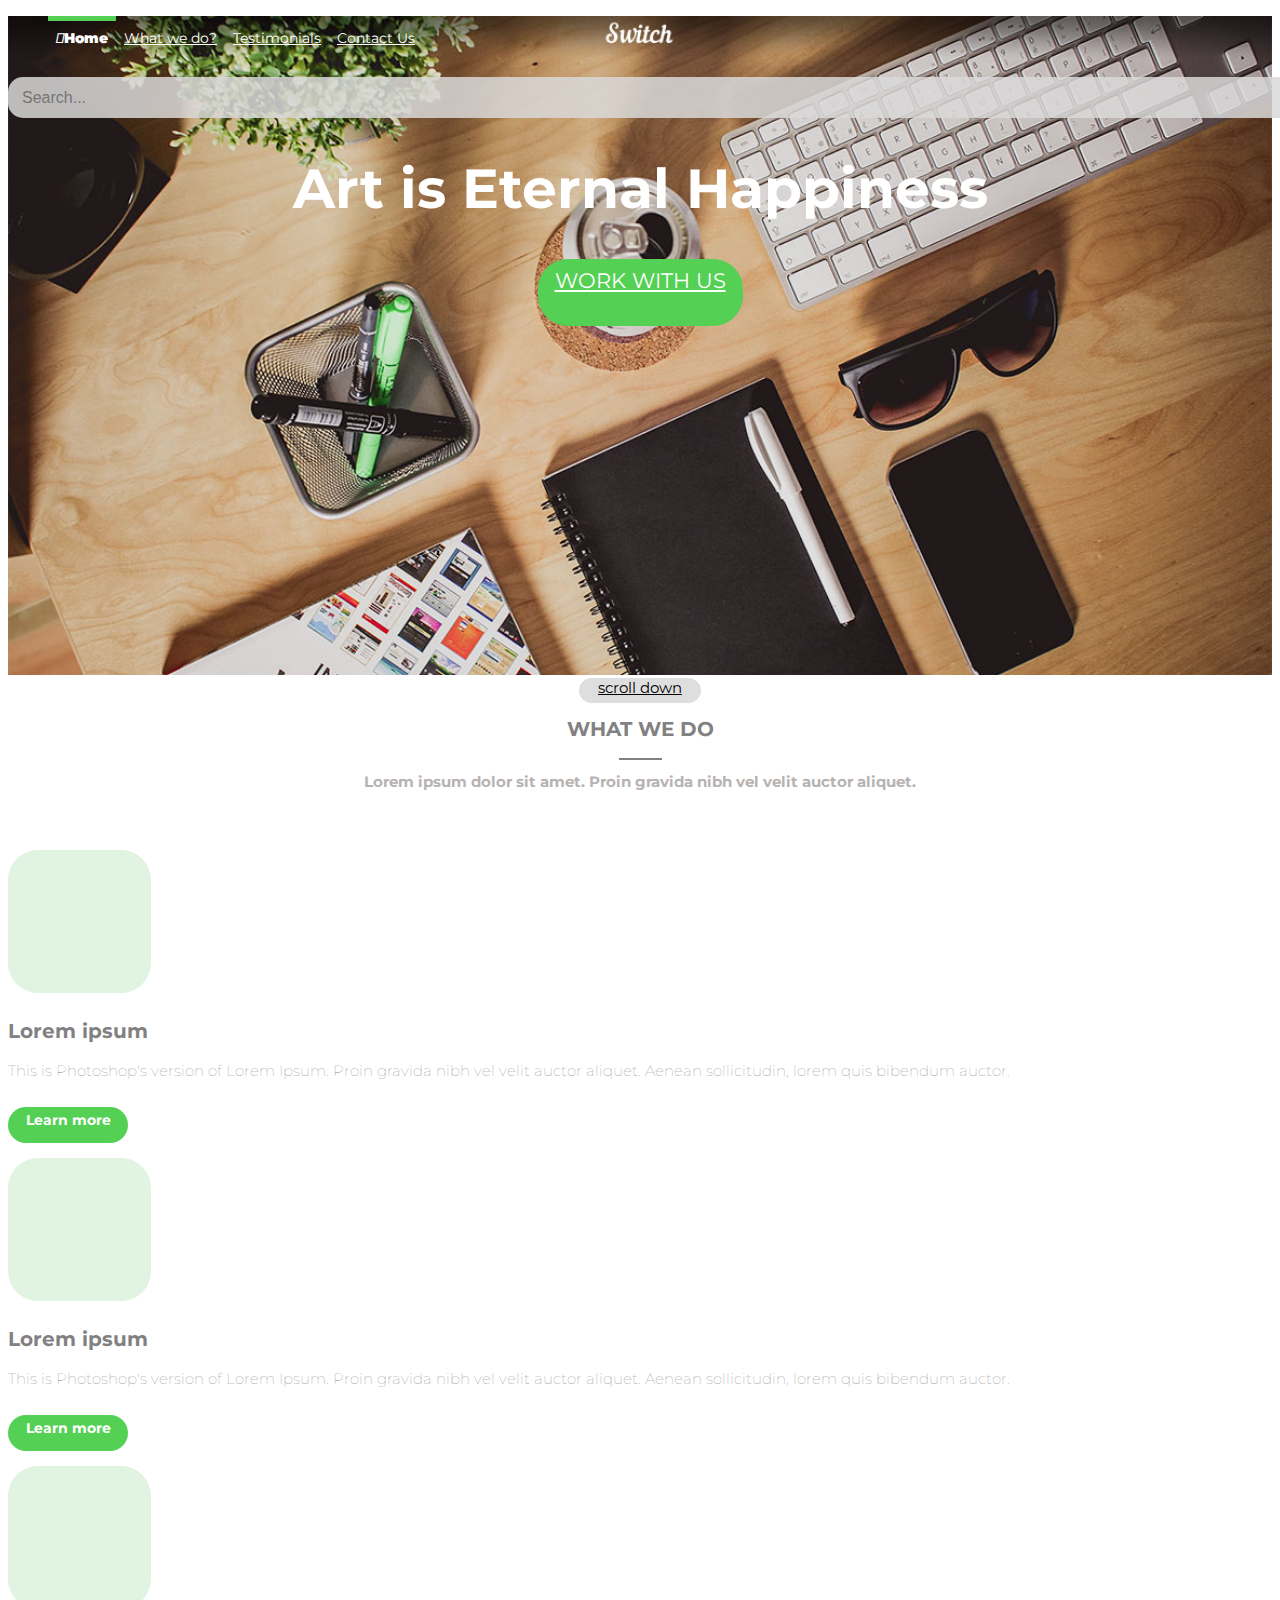
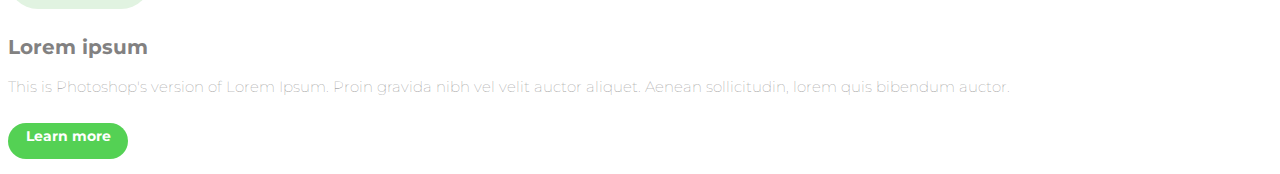
==== ResposiveDesign/index.html @ e748cb1c "Agregue los contenedores grises, con la informacion y los botones de search more" ====
<!doctype html>
<html lang="en">
<head>
  <style>
@import url('https://fonts.googleapis.com/css?family=Bai+Jamjuree|Charmonman');
</style>
  <meta charset="utf-8"> <!--Seleccionar el Set de Caracteres-->
  <meta name="viewport" content="width=device-width, initial-scale=1, shrink-to-fit=no"> <!--Sirve para seleccionar el viewport de la pantalla, es decir, a que escala estará definido -->
  <link rel="stylesheet" href="https://stackpath.bootstrapcdn.com/bootstrap/4.1.3/css/bootstrap.min.css" integrity="sha384-MCw98/SFnGE8fJT3GXwEOngsV7Zt27NXFoaoApmYm81iuXoPkFOJwJ8ERdknLPMO" crossorigin="anonymous"> <!--Sirve para cargar el CDN de la hoja de estilos de Bootstrap-->
  <link href="https://fonts.googleapis.com/css?family=Montserrat:400,700" rel="stylesheet"><!--font-->
  <link rel="stylesheet" href="https://use.fontawesome.com/releases/v5.4.1/css/all.css" integrity="sha384-5sAR7xN1Nv6T6+dT2mhtzEpVJvfS3NScPQTrOxhwjIuvcA67KV2R5Jz6kr4abQsz" crossorigin="anonymous"><!--Estilos de iconos awesome-->
  <link rel="stylesheet" href="estilo.css">
  <title>Hello, world!</title> <!--Definir título en la barra de título-->
</head>
<body>
  <header class="container-fluid">
    <div class="row">
    <nav >
      <ul id="nav_header" >
        <li><a href="#" class="activo"><i class="fa fa-home" ></i><b>Home</b></a></li>
        <li><a href="#">What we do?</a></li>
        <li><a href="#">Testimonials</a></li>
        <li><a href="#">Contact Us</a></li>
      </ul>
    </nav>
    <div class="col-md-2 offset-md-6"><!-- offset-md-6 es para avisar que tiene una distancia de 6 columnas, funcion de bootstrap version 3. class="col-md-4"-->
      <form action="#">
        <input type="text" placeholder="Search..." class="buscador">
      </form>
      </div>
    </div>
    
    <div class="row" id="center-header">
      <div class="col-md-12" id="centradito">
          <h1 class="text-center">Art is Eternal Happiness</h1>
          <a href="#" class="d-block text-center">WORK WITH US</a>
      </div>
    </div>
    <div id="scrollcentradito">
      <a href="#">scroll down <i class="fa fa-arrow-down fa-xs" aria-hidden="true"></i></a>
    </div>
  </header>
  <!-- <a href="#" class="btn btn-danger">Ir a google.com</a> -->
  <div class="container">
    <div class="row">
      <div class="col"></div>
      <div id="center-section">
        <h2 class="font-section">WHAT   WE   DO</h2>
      </div>
    </div>
     <div class="row">
      <div class="col"></div>
      <div id="center-section">
        <div class="line"></div>
      </div>
    </div>
    <div class="row">
      <div id="center-section">
        <h2 class="font-section2">Lorem ipsum dolor sit amet. Proin gravida nibh vel velit auctor aliquet.</h2>
      </div>
    </div>
    <div class="height"></div>
    <!--Fila donde estan los recuadros grisescon el texto y los botones verdes Learnmore-->
    <div class="row col-md-12">
      <div class="col-md-4">
        <div class="picture"><i class="fa fa-camera-retro fa-5x color" aria-hidden="true"></i></div>
        <h2 class="fontlorem1">Lorem ipsum</h2>
        <p class="fontlorem2">This is Photoshop's version  of Lorem Ipsum. Proin gravida nibh vel velit auctor aliquet. Aenean sollicitudin, lorem quis bibendum auctor.</br>
        <a href="#" id="learnmore">Learn more</a>
      </div>

      <div class="col-md-4">
        <div class="picture"><i class="fa fa-tachometer fa-5x color" aria-hidden="true"></i></div>  
        <h2 class="fontlorem1">Lorem ipsum</h2>
        <p class="fontlorem2">This is Photoshop's version  of Lorem Ipsum. Proin gravida nibh vel velit auctor aliquet. Aenean sollicitudin, lorem quis bibendum auctor.</br>
        <a href="#" id="learnmore">Learn more</a>
      </div>

      <div class="col-md-4">
        <div class="picture"><i class="fa fa-briefcase fa-5x color" aria-hidden="true"></i></div>
        <h2 class="fontlorem1">Lorem ipsum</h2>
        <p class="fontlorem2">This is Photoshop's version  of Lorem Ipsum. Proin gravida nibh vel velit auctor aliquet. Aenean sollicitudin, lorem quis bibendum auctor.</br>
        <a href="#" id="learnmore">Learn more</a>
      </div>
    </div>

  </div>
</body>
</html>
---- ResposiveDesign/estilo.css ----
header{
	background:url("img/bgheader.jpg") ;
	height: 659px;
	background-repeat: no-repeat;
	background-size: cover;
}
body{
	font-family: 'Montserrat', sans-serif;
}
ul{
	width: 100%;
	height: 40px;
	display: block;
}
.fa-home:before {
    content: "\f015"
}
.boton{
	display: inline-block;
	text-align:left;
	float: left;
	margin-right: 26px;
}
.boton a{
	padding: 10px 0;
	display: block;
	width: 100%;
	height: 100%;
	text-decoration: none;
	color: #fff;
}
ul li{
	display: inline-block;
	float: left; 
}
li a{
	color: white;
	font-size: 14px;
	padding: 8px;
	display: block;
	border-top: 5px solid transparent;
}
.activo, li a:hover{/*hover efecto puntero*/
	font-weight: bold;
	border-top: 5px solid #54d154;
	color: #fff;
	text-decoration: none;
}
.buscador{
	background: rgba(217,216,216, 0.85);/*rgba es para transparencia*/
	border: none;/*quitar el border*/
	border-radius: 15px; /* para hacerlo mas circular en las puntas*/
	height: 27px;
	padding: 7px 14px;/* 7px es e;l top y el 14 es derecha izq*/
	font-size: 16px;
	color: #111111;/*color dentro del buscador*/
    width: 100%;
    margin-top: 5px;
}
#center-header{
	height: 560px; /* si tiene un border tengo que respetarle el tamño y restarle el tamaño del padding al; header*/
}
#centradito{
	display: flex;
	justify-content: center;
	align-items: center;
	flex-direction: column;
}
#centradito h1{
	color: #fff;
	font-weight: bold;
	font-size: 55px;
}
#centradito a{
	background: #54d154;
	color: #fff;
	text-align: center;
	display: block;
	width: 205px;
	height: 49px;
	border-radius: 30px;
	padding: 9px 0;
	font-weight: normal;
	font-size: 21px;
	transition: 0.5s ease all;
}
#centradito a:hover{
	text-decoration: none;
	background: #f34d04;
	transform: scale(1.05);
}
#scrollcentradito{
	display: flex;
	justify-content: center;		
}
#scrollcentradito a{
	background: rgba(217,216,216, 0.85);/*rgba es para transparencia*/
	border: none;/*quitar el border*/
	color: #000;
	height: 25px;
	width: 122px;
	text-align: center;
	border-radius: 20px;
	font-size: 15px;

}
#scrollcentradito a:hover{
	text-decoration: none;
	color: #fff;
}
#center-section{
	display: flex;
	justify-content: center;
	width: 100%;
}
.font-section{
	font-size: 20px;
	color: #828181;
	margin-top: 42px;
}

.line{
	justify-content: center;
	width: 43px;
	border-bottom:  2px  solid #828181;
	float: center;
}
.font-section2{
	font-size: 15px;
	color: #b7b3b3;
	margin-top: 1%;
	align-items: center;
}
.height{
	height: 46px;
}
.picture{
	background: #e1f3e1;
	width: 143px;
	height: 143px;
	border-radius: 30px;
	justify-content: center;
	display: flex;
}
.color{
	color: #54d154;
	justify-content: center;
	display: flex;
	float: center;
}
.fontlorem1{
	font-size: 20px;
	font-weight: bold;
	margin-top: 26px;
	color: #828181;
	text-align: left;
}
.fontlorem2{
	font-size: 15px;
	font-weight: lighter;
	margin-top: 18px;
	color: #828181;
	text-align: left;
	width: 80%;
	height: 40%;
}
#learnmore{
	justify-content: center;
	display: flex;
	background: #54d154;
	width: 120px;
	height: 28px;
	border-radius: 20px;
	margin-top: 27px;
	color: #fff;
	font-size: 14px;
	font-weight: bold;
	padding:4px 0px;
	text-decoration: none;
}
#learnmore:hover{
	color: #828181;
}

/* Investigar como añadir fuentes con google fonts
en el head agrego: 
<style>
@import url('https://fonts.googleapis.com/css?family=Bai+Jamjuree|Charmonman');
</style>
y en mi pagina de estilo :
font-family: 'Charmonman', cursive;
*/

/* Añadir iconos con font awesome*/
/*hacer el scrolldown-encabezado de la otra clase*/
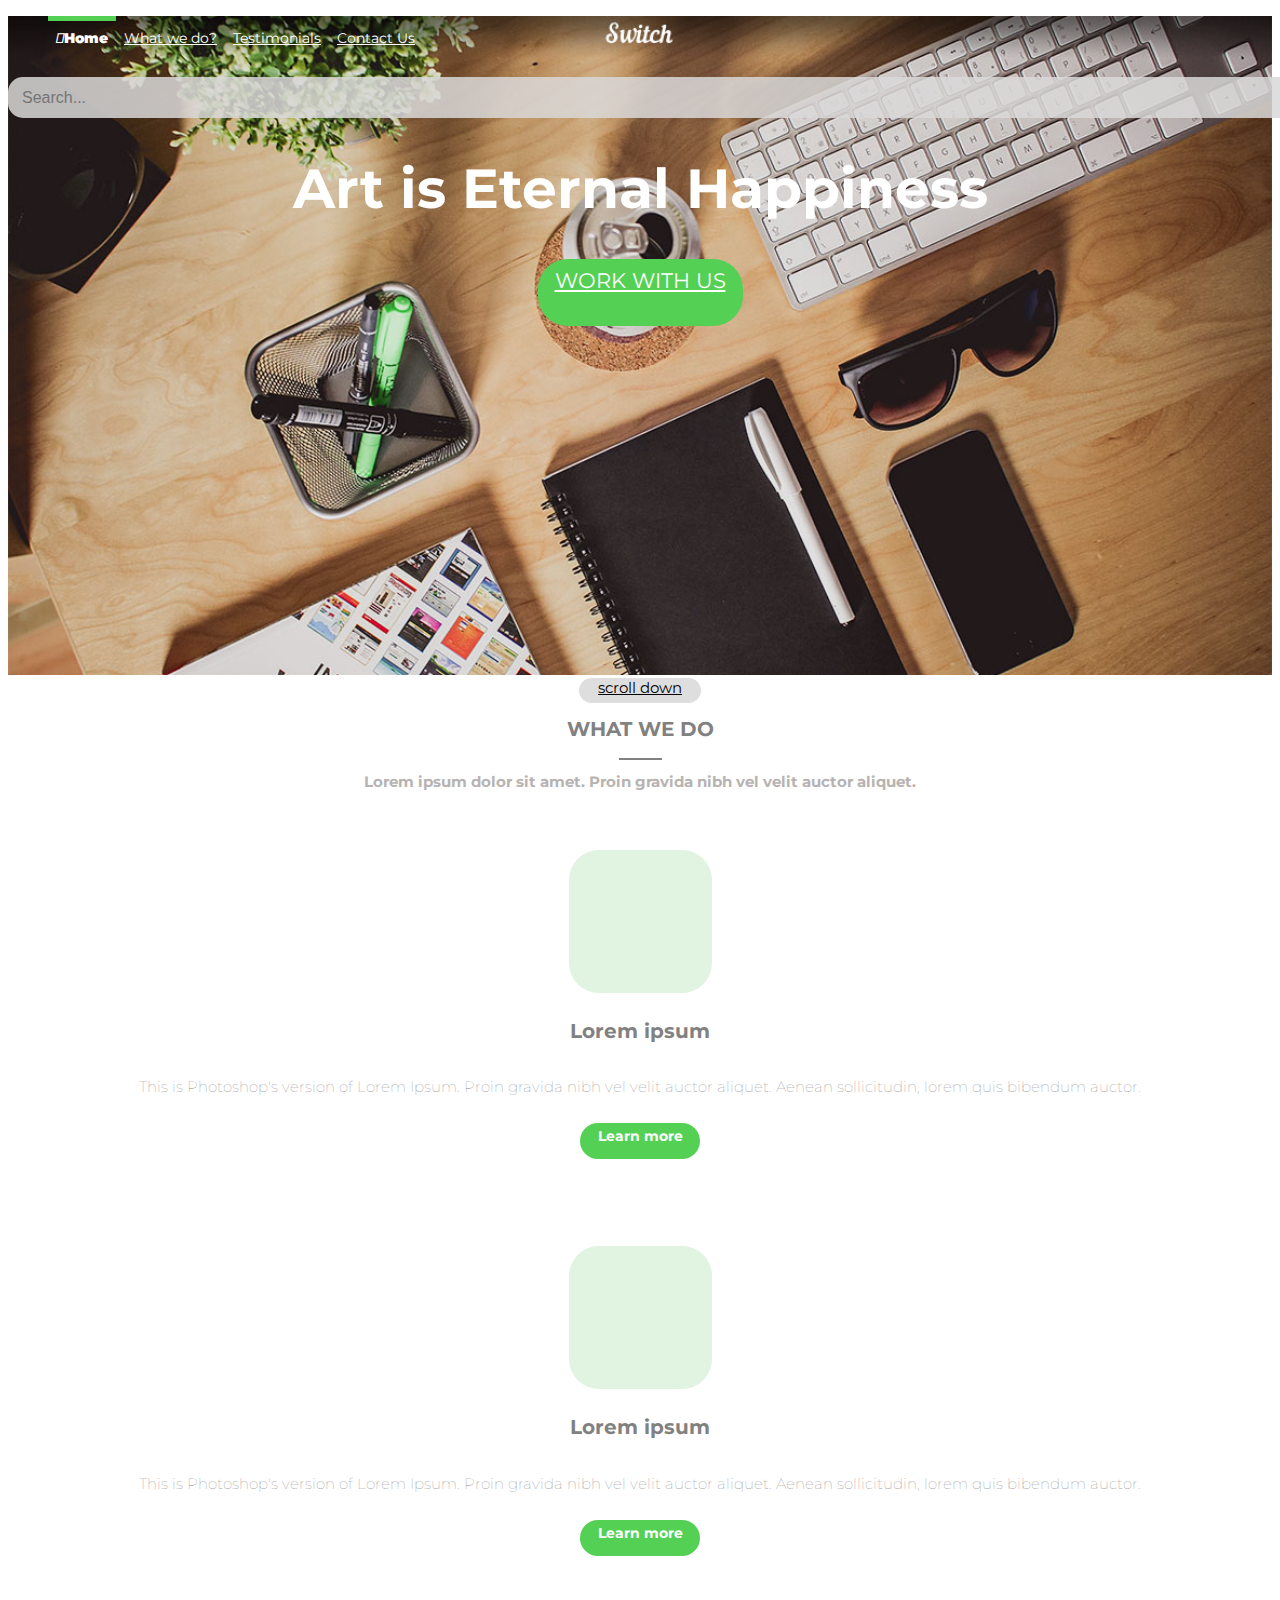
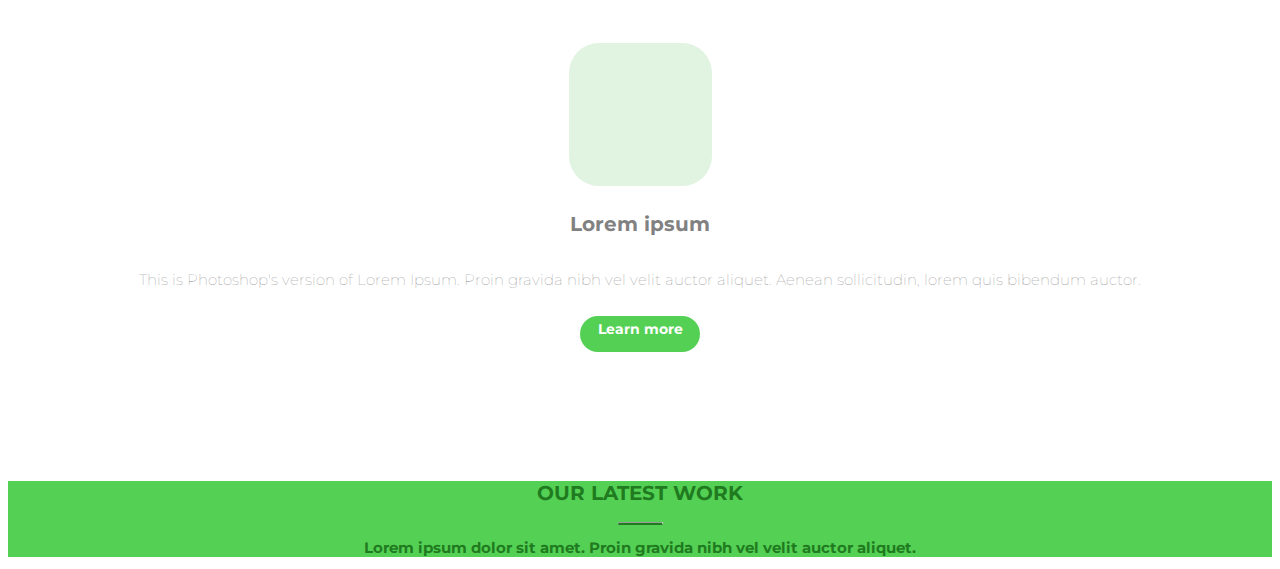
==== commit 5e6d452b: "Agregue el otro contenedor verde del section" ====
--- a/ResposiveDesign/index.html
+++ b/ResposiveDesign/index.html
@@ -60,30 +60,37 @@
       </div>
     </div>
     <div class="height"></div>
-    <!--Fila donde estan los recuadros grisescon el texto y los botones verdes Learnmore-->
+    <!--Fila donde estan los recuadros grises con el texto y los botones verdes Learnmore-->
     <div class="row col-md-12">
-      <div class="col-md-4">
+      <div class="col-md-4" id="center">
         <div class="picture"><i class="fa fa-camera-retro fa-5x color" aria-hidden="true"></i></div>
         <h2 class="fontlorem1">Lorem ipsum</h2>
         <p class="fontlorem2">This is Photoshop's version  of Lorem Ipsum. Proin gravida nibh vel velit auctor aliquet. Aenean sollicitudin, lorem quis bibendum auctor.</br>
         <a href="#" id="learnmore">Learn more</a>
       </div>
 
-      <div class="col-md-4">
-        <div class="picture"><i class="fa fa-tachometer fa-5x color" aria-hidden="true"></i></div>  
+      <div class="col-md-4" id="center">
+        <div class="picture"><i class="fas fa-tachometer-alt fa-5x color" aria-hidden="true"></i></div>  
         <h2 class="fontlorem1">Lorem ipsum</h2>
         <p class="fontlorem2">This is Photoshop's version  of Lorem Ipsum. Proin gravida nibh vel velit auctor aliquet. Aenean sollicitudin, lorem quis bibendum auctor.</br>
         <a href="#" id="learnmore">Learn more</a>
       </div>
 
-      <div class="col-md-4">
+      <div class="col-md-4" id="center">
         <div class="picture"><i class="fa fa-briefcase fa-5x color" aria-hidden="true"></i></div>
         <h2 class="fontlorem1">Lorem ipsum</h2>
         <p class="fontlorem2">This is Photoshop's version  of Lorem Ipsum. Proin gravida nibh vel velit auctor aliquet. Aenean sollicitudin, lorem quis bibendum auctor.</br>
         <a href="#" id="learnmore">Learn more</a>
       </div>
     </div>
-
   </div>
+    <!--Parte 2 Section-->
+    <div  id="color_section" class="row">
+      <div class="col-md-12">
+        <h2 class="font-section-2" id="center">OUR LATEST WORK</h2>
+        <hr class="line2">
+        <h2 class="font-section3" id="center">Lorem ipsum dolor sit amet. Proin gravida nibh vel velit auctor aliquet.</h2>
+      </div>
+    </div>
 </body>
 </html>--- a/ResposiveDesign/estilo.css
+++ b/ResposiveDesign/estilo.css
@@ -141,13 +141,14 @@
 	height: 143px;
 	border-radius: 30px;
 	justify-content: center;
-	display: flex;
+	display: flex; 
 }
 .color{
 	color: #54d154;
 	justify-content: center;
 	display: flex;
 	float: center;
+	margin-top: 28px;
 }
 .fontlorem1{
 	font-size: 20px;
@@ -157,17 +158,18 @@
 	text-align: left;
 }
 .fontlorem2{
+	display: flex;
+    flex-direction: column;
+    align-items: center;
 	font-size: 15px;
 	font-weight: lighter;
 	margin-top: 18px;
 	color: #828181;
-	text-align: left;
+	text-align: center;
 	width: 80%;
 	height: 40%;
 }
 #learnmore{
-	justify-content: center;
-	display: flex;
 	background: #54d154;
 	width: 120px;
 	height: 28px;
@@ -178,11 +180,40 @@
 	font-weight: bold;
 	padding:4px 0px;
 	text-decoration: none;
+	text-align: center;
+	margin-bottom: 72px;
 }
 #learnmore:hover{
 	color: #828181;
 }
-
+#center{
+	display: flex;
+	justify-content: center;
+	align-items: center;
+	flex-direction: column;
+}
+#color_section{
+	background: #54d154; 
+}
+.font-section-2{
+	text-align: center;
+	font-size: 20px;
+	color: #207b20;
+	margin-top: 42px;
+}
+.line2{
+	justify-content: center;
+	width: 43px;
+	border-bottom:  2px  solid #207b20;
+	float: center;
+	margin-top: 12px;
+}
+.font-section3{
+	font-size: 15px;
+	color: #207b20;
+	margin-top: 1%;
+	align-items: center;
+}
 /* Investigar como añadir fuentes con google fonts
 en el head agrego: 
 <style>
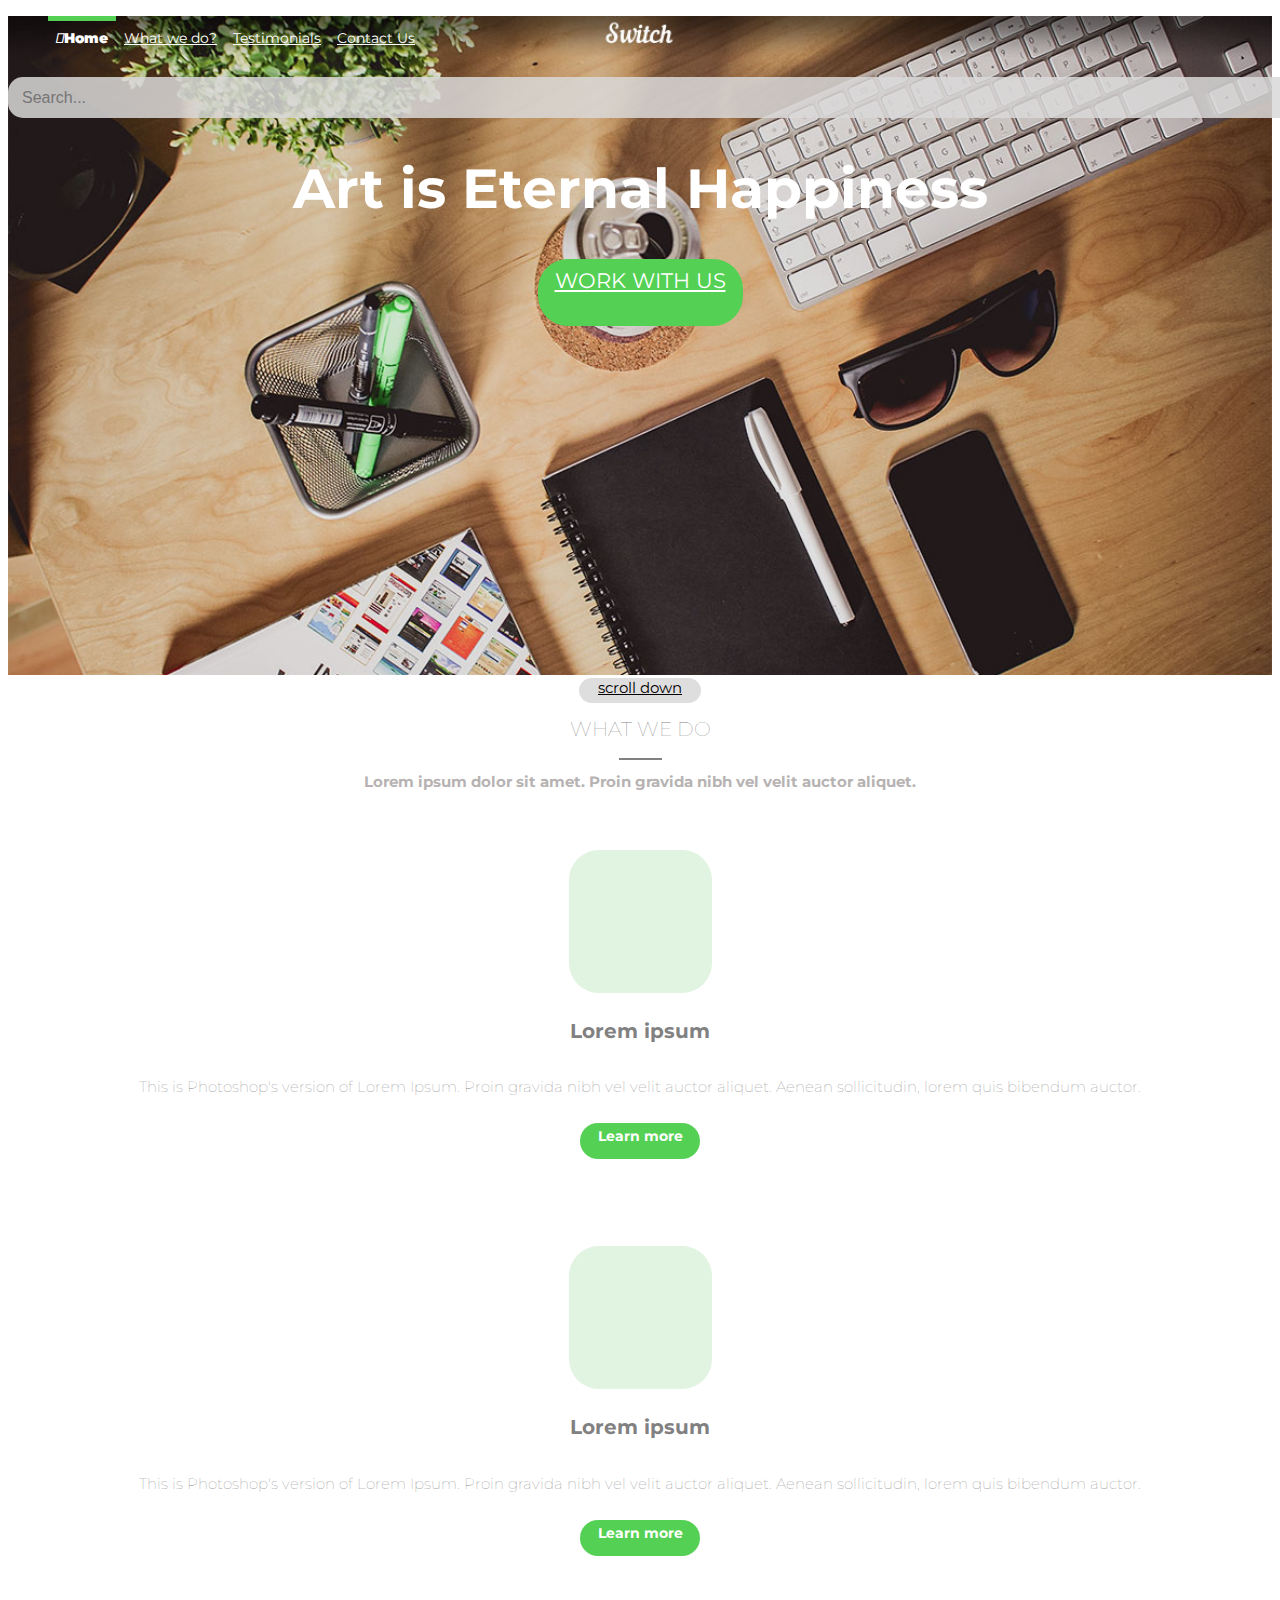
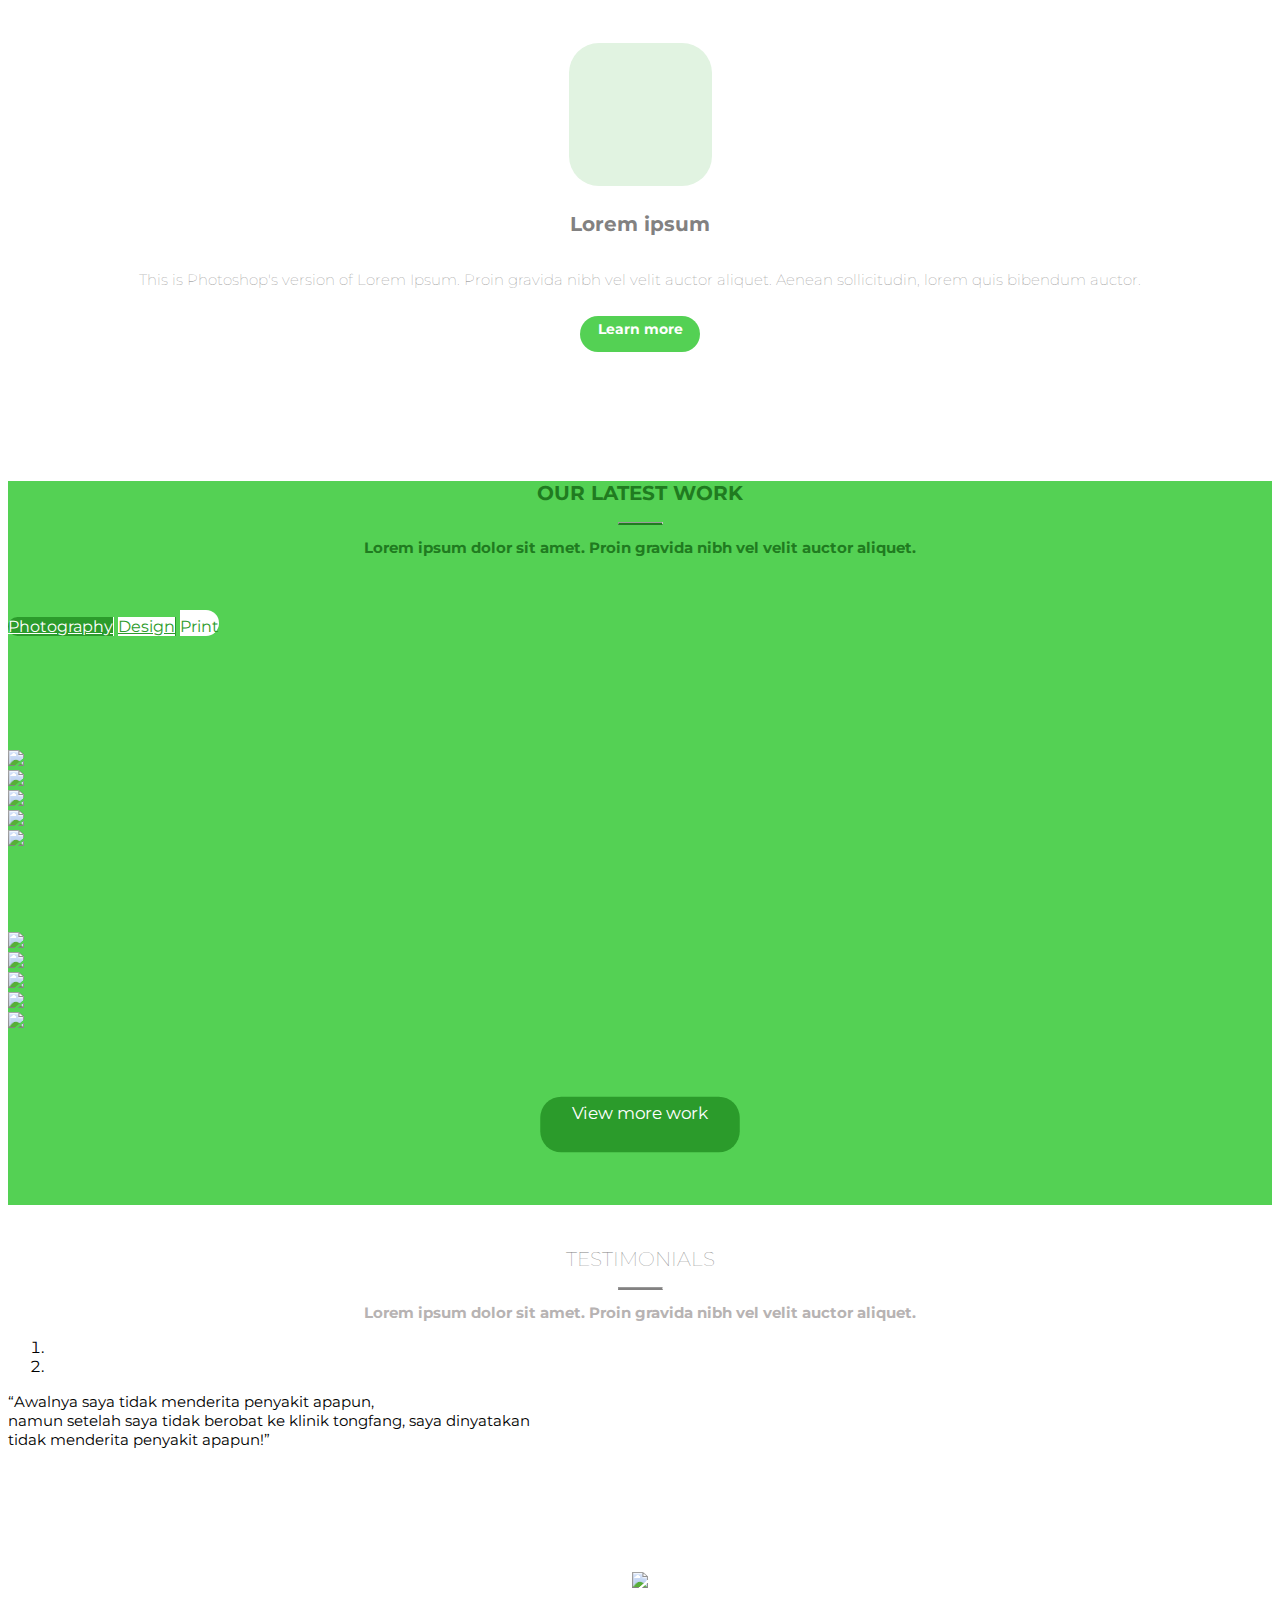
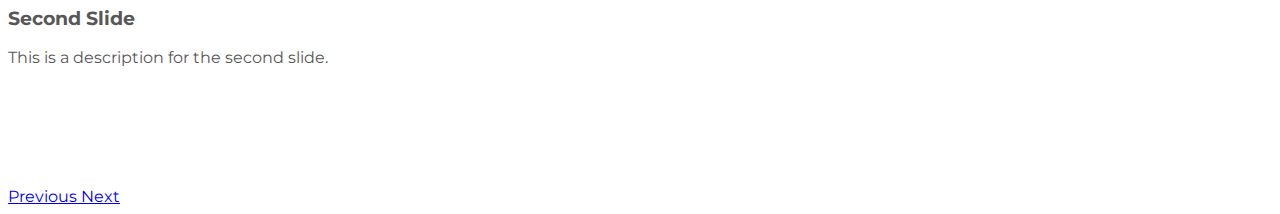
==== commit f0540ee5: "Se agrego el slider" ====
--- a/ResposiveDesign/index.html
+++ b/ResposiveDesign/index.html
@@ -85,12 +85,81 @@
     </div>
   </div>
     <!--Parte 2 Section-->
-    <div  id="color_section" class="row">
-      <div class="col-md-12">
-        <h2 class="font-section-2" id="center">OUR LATEST WORK</h2>
-        <hr class="line2">
-        <h2 class="font-section3" id="center">Lorem ipsum dolor sit amet. Proin gravida nibh vel velit auctor aliquet.</h2>
+      <div class="container-fluid" id="color_section">
+        <div class="row">
+          <div class="col-md-8 offset-md-2">
+           <h2 class="font-section-2" id="center">OUR LATEST WORK</h2>
+           <hr class="line2">
+           <h2 class="font-section3" id="center">Lorem ipsum dolor sit amet. Proin gravida nibh vel velit auctor aliquet.</h2>
+          </div>
+        </div>
+          <div class="row padding">
+            <div class="col-md-4 offset-md-4">
+              <nav class="nav nav-pills flex-column flex-sm-row">
+                <a class="flex-sm-fill text-sm-center nav-link active" href="#">Photography</a>
+                <a class="flex-sm-fill text-sm-center nav-link" href="#">Design</a>
+                <a class="flex-sm-fill text-sm-center nav-link1" href="#">Print</a>
+              </nav>
+            </div>
+          </div>
+          <!--Imágenes-->
+          <div class="row col-md-12 padding">
+              <article class="col-md-2 offset-md-1"><img src="img/8.jpg"></article>
+              <article class="col-md-2"><img src="img/7.jpg"></article>
+              <article class="col-md-2"><img src="img/9.jpg"></article>
+              <article class="col-md-2"><img src="img/10.jpg"></article>
+              <article class="col-md-2"><img src="img/1.jpg"></article>
+          </div>
+          <div class="row col-md-12 padding1">
+              <article class="col-md-2 offset-md-1 center-section"><img src="img/2.jpg"></article>
+              <article class="col-md-2"><img src="img/3.jpg"></article>
+              <article class="col-md-2"><img src="img/4.jpg"></article>
+              <article class="col-md-2"><img src="img/5.jpg"></article>
+              <article class="col-md-2"><img src="img/6.jpg"></article>
+          </div>
+          <!--Boton View more work-->
+          <div id="center" class="padding"><a href="#" class="d-block centradito2">View more work <i class="fa fa-arrow-right fa-xs" aria-hidden="true"></i></a></div> 
       </div>
-    </div>
+      <!--Parte 3 Section-->
+      <div class="container-fluid">
+          <!--Texto de inicio-->
+          <div class="row">
+            <div class="col-md-8 offset-md-2">
+              <h2 class="font-section" id="center">TESTIMONIALS</h2>
+              <hr class="line">
+              <h2 class="font-section2 " id="center">Lorem ipsum dolor sit amet. Proin gravida nibh vel velit auctor aliquet.</h2>
+            </div>
+          </div>
+          <!--Slider-->
+            <div id="carouselExampleIndicators" class="carousel slide" data-ride="carousel">
+              <ol class="carousel-indicators">
+                  <li data-target="#carouselExampleIndicators" data-slide-to="0" class="active"></li>
+                  <li data-target="#carouselExampleIndicators" data-slide-to="1"></li>
+              </ol>
+              <div class="carousel-inner" role="listbox">
+              <!-- Slide One - Set the background image for this slide in the line below -->
+                <div class="carousel-item active">
+                  <div class="carousel-caption d-none d-md-block">
+                    <span class="font-section4">“Awalnya saya tidak menderita penyakit apapun,</br>namun setelah saya tidak berobat ke klinik tongfang, saya dinyatakan </br>
+tidak menderita penyakit apapun!”</span>
+                  </div>
+                </div>
+                    <div id="center"><img class="carrusel" src="img/carrusel.jpg"></div>
+                <div class="carousel-item">
+                  <div class="carousel-caption d-none d-md-block">
+                    <h3>Second Slide</h3>
+                    <p>This is a description for the second slide.</p>
+                  </div>
+                </div>
+            </div>
+            <a class="carousel-control-prev" href="#carouselExampleIndicators" role="button" data-slide="prev">
+              <span class="carousel-control-prev-icon" aria-hidden="true"></span>
+              <span class="sr-only">Previous</span>
+            </a>
+            <a class="carousel-control-next" href="#carouselExampleIndicators" role="button" data-slide="next">
+              <span class="carousel-control-next-icon" aria-hidden="true"></span>
+              <span class="sr-only">Next</span>
+            </a>
+      </div>
 </body>
 </html>--- a/ResposiveDesign/estilo.css
+++ b/ResposiveDesign/estilo.css
@@ -61,7 +61,7 @@
 #center-header{
 	height: 560px; /* si tiene un border tengo que respetarle el tamño y restarle el tamaño del padding al; header*/
 }
-#centradito{
+.centradito2, #scrollcentradito, #centradito{
 	display: flex;
 	justify-content: center;
 	align-items: center;
@@ -85,15 +85,48 @@
 	font-size: 21px;
 	transition: 0.5s ease all;
 }
-#centradito a:hover{
+.centradito2, #centradito a:hover{
 	text-decoration: none;
 	background: #f34d04;
 	transform: scale(1.05);
 }
-#scrollcentradito{
+.centradito2{
+ 	background: #2b9b2b;
+	color: #fff;
+	text-align: center;
+	text-decoration: none;
+	display: block;
+	width: 190px;
+	height: 41px;
+	border-radius: 20px;
+	margin-top: 6px;
+	padding: 6px 0;
+	font-weight: normal;
+	font-size: 16px;
+	transition: 0.5s ease all;	
+ }
+#centradito1{
+	background: #2b9b2b;
+	color: #fff;
+	text-align: center;
+	display: block;
+	width: 205px;
+	height: 49px;
+	border-radius: 30px;
+	padding: 9px 0;
+	font-weight: normal;
+	font-size: 21px;
+	transition: 0.5s ease all;
+}
+#centradito1 a:hover{
+	text-decoration: none;
+	background: #f34d04;
+	transform: scale(1.05);
+}
+/*#scrollcentradito{
 	display: flex;
 	justify-content: center;		
-}
+}*/
 #scrollcentradito a{
 	background: rgba(217,216,216, 0.85);/*rgba es para transparencia*/
 	border: none;/*quitar el border*/
@@ -118,9 +151,10 @@
 	font-size: 20px;
 	color: #828181;
 	margin-top: 42px;
+	font-weight: lighter;
 }
 
-.line{
+.line2, .line{
 	justify-content: center;
 	width: 43px;
 	border-bottom:  2px  solid #828181;
@@ -202,16 +236,69 @@
 	margin-top: 42px;
 }
 .line2{
-	justify-content: center;
-	width: 43px;
 	border-bottom:  2px  solid #207b20;
-	float: center;
 	margin-top: 12px;
 }
-.font-section3{
+.font-section3, .font-section4{
 	font-size: 15px;
 	color: #207b20;
 	margin-top: 1%;
+	align-items: center;
+}
+.font-section4{
+	color: black;
+}
+.nav-pills .nav-link.active, .nav-pills .show>.nav-link {
+    color: #fff;
+    background-color: #2b9b2b;
+    width: 122px;
+    height: 33px;
+    border-top-left-radius: 20px;
+    border-bottom-left-radius: 20px;
+ }
+ .nav-pills .nav-link, .nav-pills .show>.nav-link {
+    color: #2b9b2b;
+    background-color: #fff;
+    width: 88px;
+    height: 33px;
+    border-radius: 0px;
+    border-right: 1px solid;
+ }
+ .nav-link1{
+ 	width: 68px;
+ 	color: #2b9b2b;
+ 	background-color: #fff;
+ 	text-decoration: none;
+ 	padding-top: 7px;
+ 	border-top-right-radius: 20px;
+    border-bottom-right-radius: 20px;
+}
+ .padding{
+ 	margin-top: 60px;
+ 	padding-bottom: 54px;
+ }
+ .padding1{
+ 	margin-top: 28px;
+ }
+.carousel-item {
+  height: 180px;
+  background: no-repeat center center scroll;
+}
+.carousel-item active{
+	height: 180px;
+	background: #e0dfdf;
+	margin-top: 0px;
+}
+.carousel-caption{
+	color: #575757;
+	margin-top: 0px;
+}
+.carousel-control-prev-icon, .carousel-control-next-icon{
+	background-color: #000; 
+}
+.carrusel{
+	display: flex;
+	justify-content: center;
 	align-items: center;
 }
 /* Investigar como añadir fuentes con google fonts
@@ -224,4 +311,6 @@
 */
 
 /* Añadir iconos con font awesome*/
-/*hacer el scrolldown-encabezado de la otra clase*/+/*hacer el scrolldown-encabezado de la otra clase*/
+/*line-height  multiplicar el font size por el valor, y crea el interlineado
+margin: auto ya se centra en el medio de la imagen*/
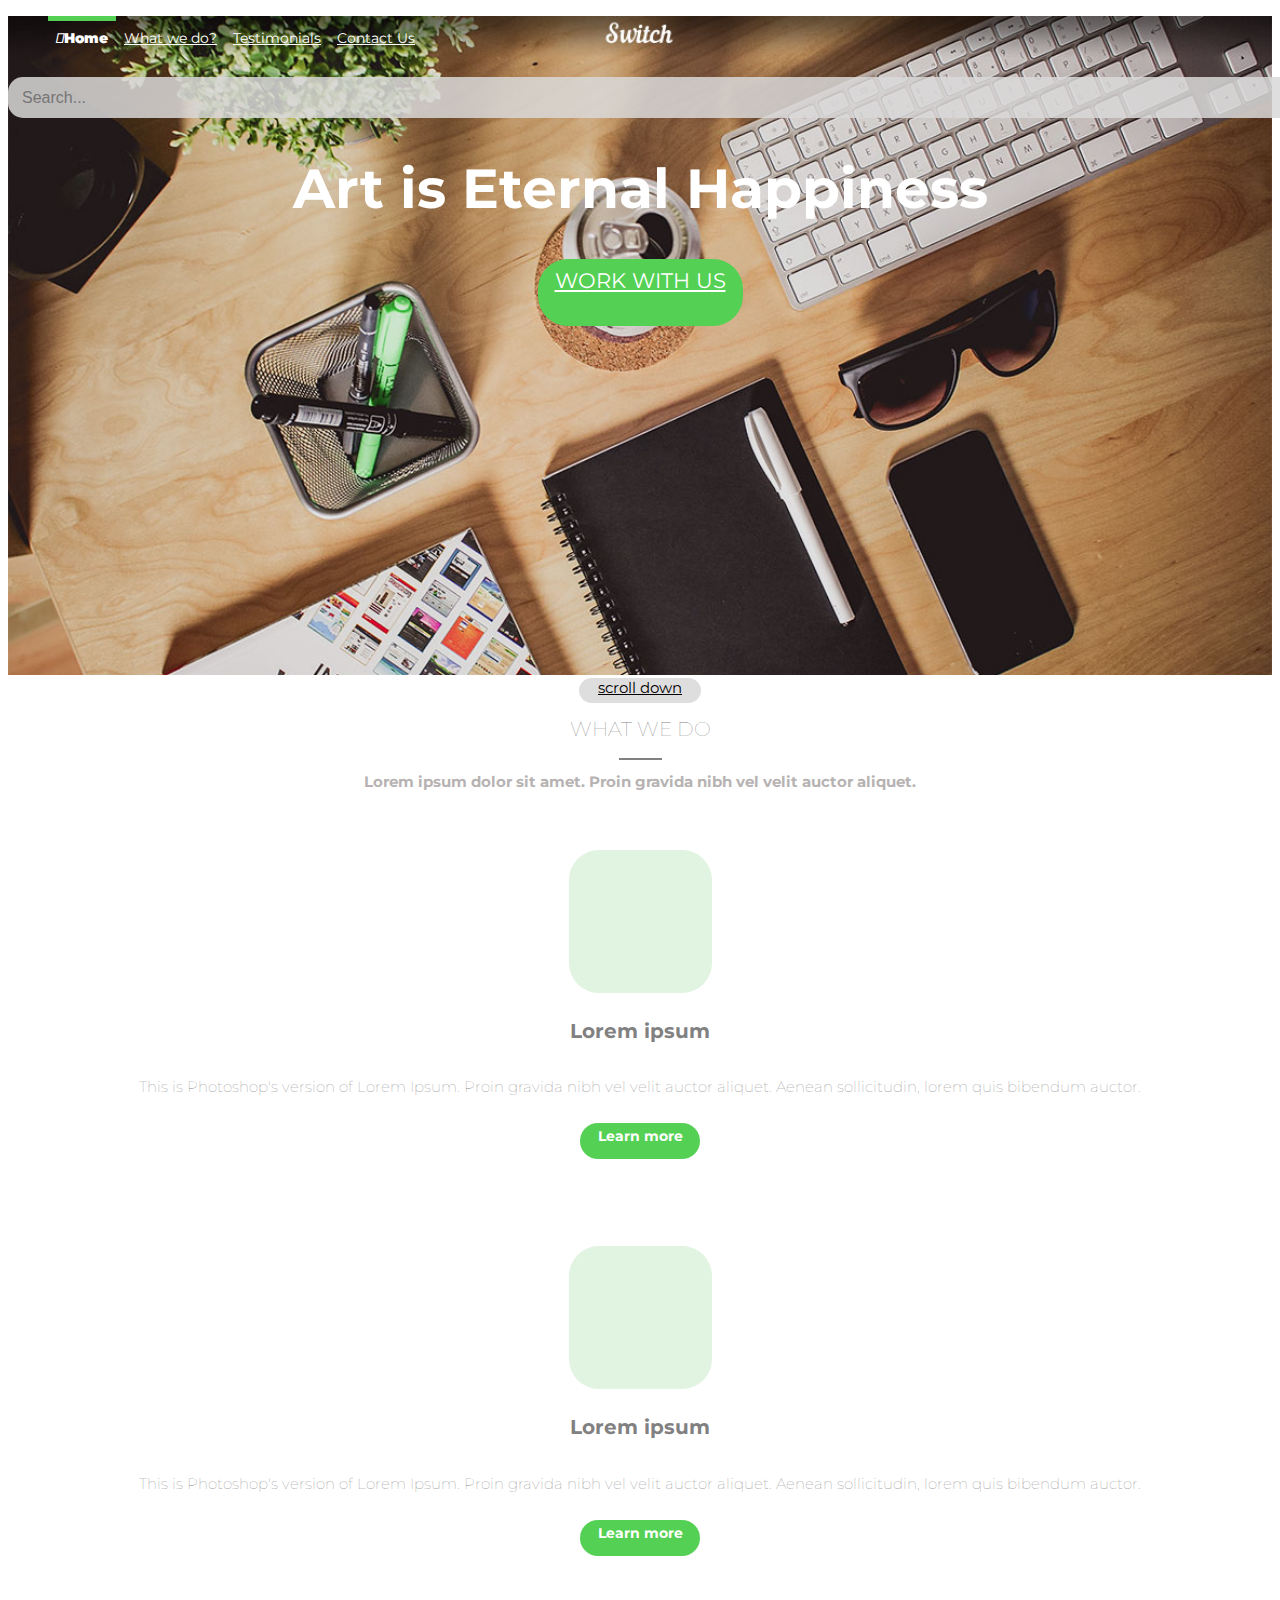
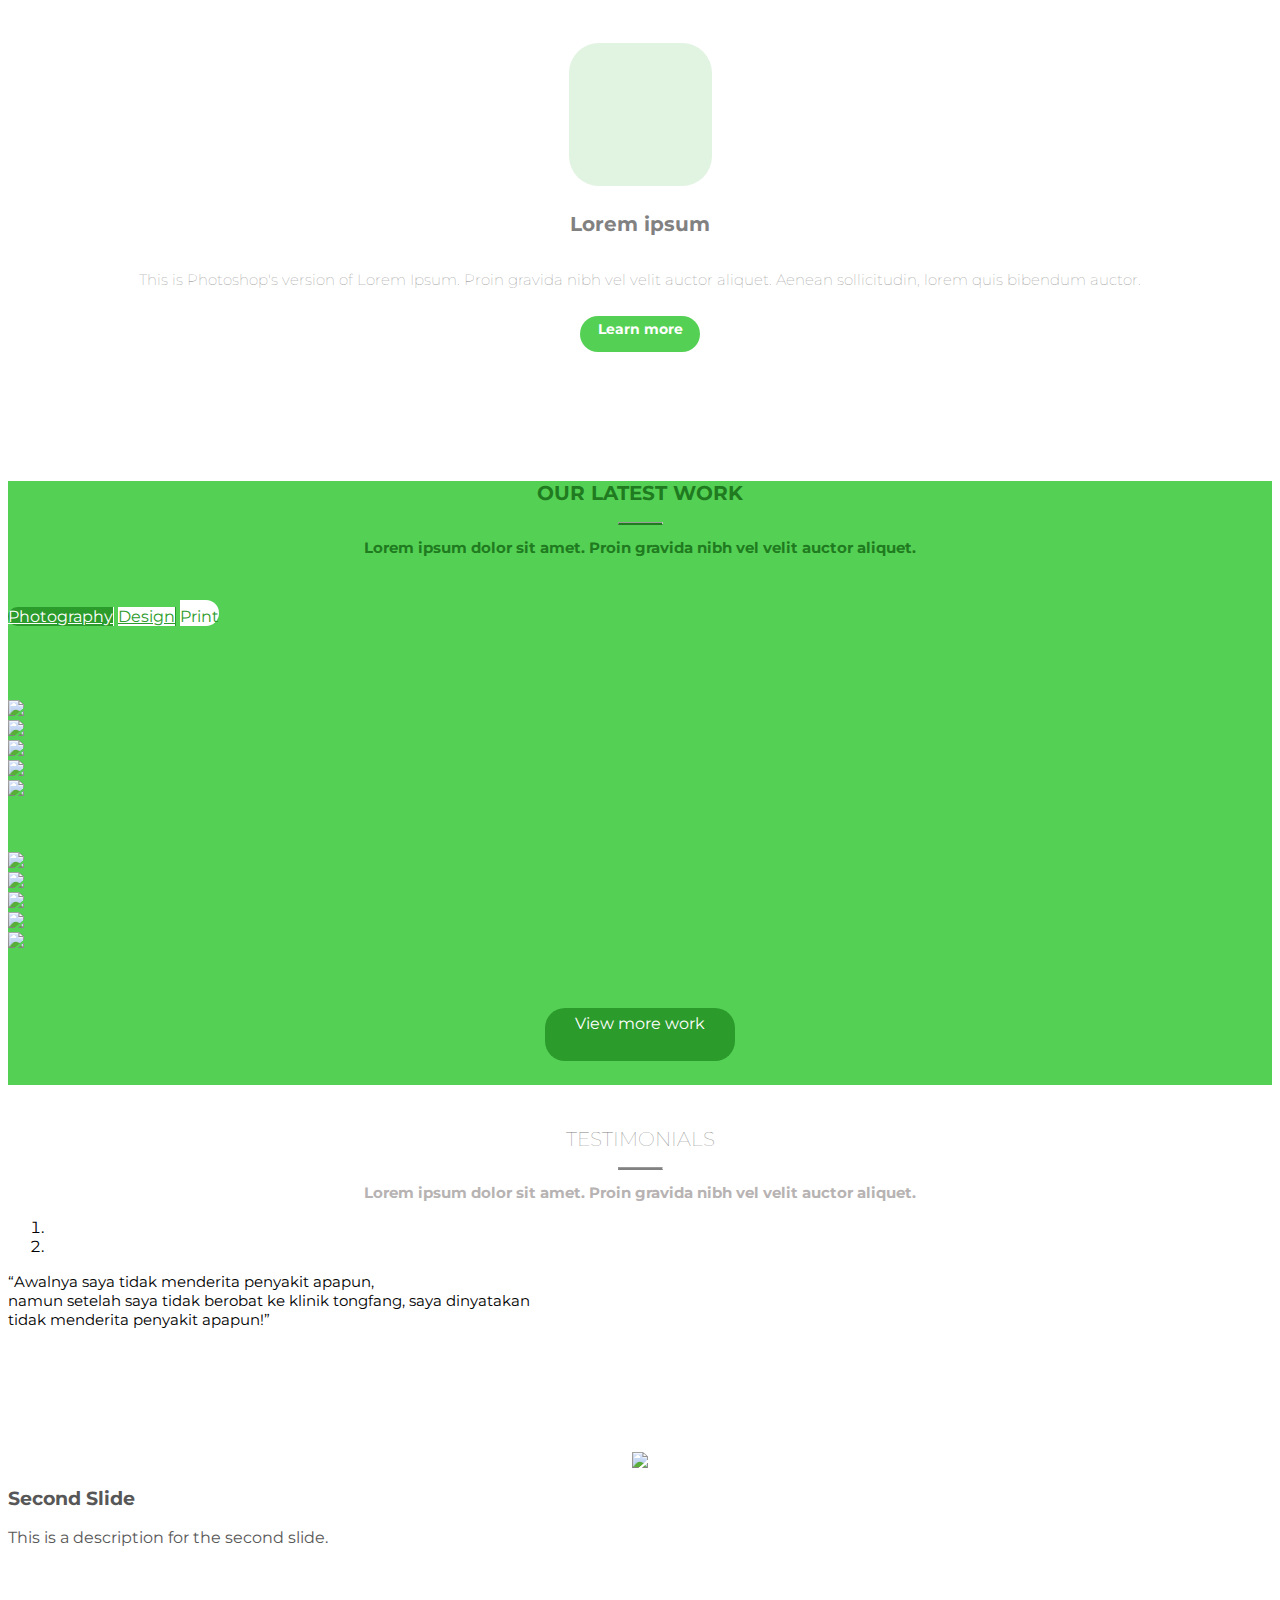
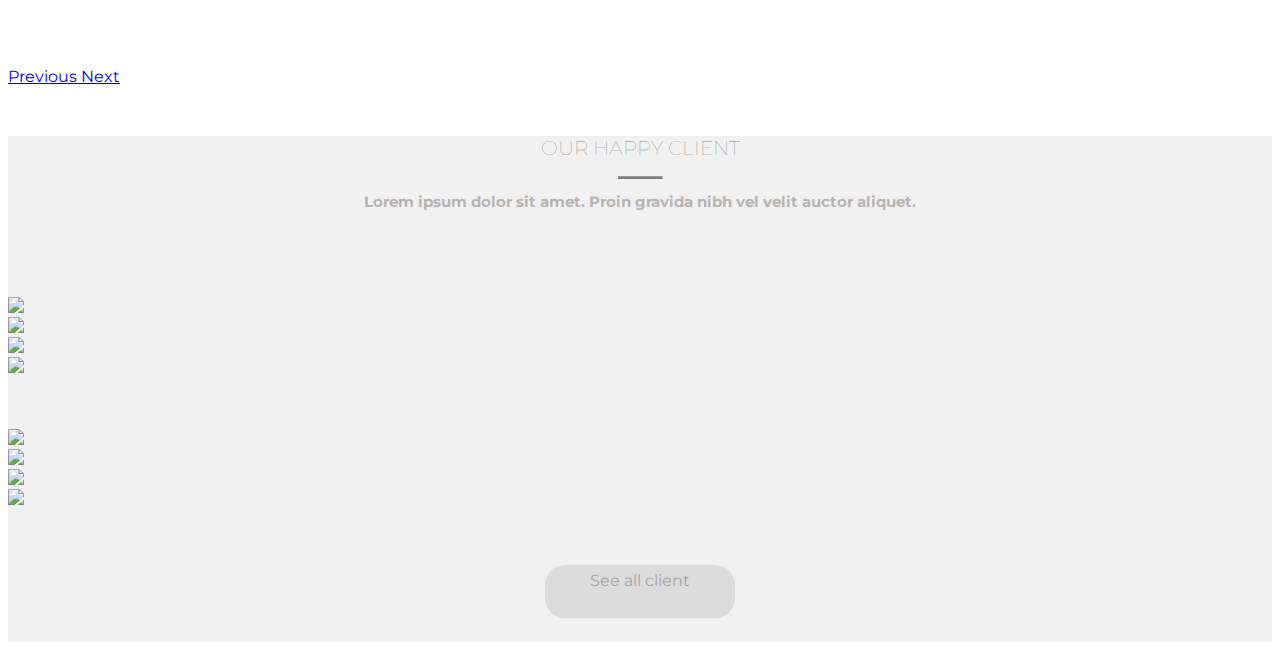
==== commit fc28b2e9: "Section 4" ====
--- a/ResposiveDesign/index.html
+++ b/ResposiveDesign/index.html
@@ -161,5 +161,31 @@
               <span class="sr-only">Next</span>
             </a>
       </div>
+        <!--Parte 4 Section-->
+      <div class="container-fluid" id="color_section4">
+          <!--Texto de inicio-->
+          <div class="row padding">
+            <div class="col-md-8 offset-md-2">
+              <h2 class="font-section" id="center">OUR HAPPY CLIENT</h2>
+              <hr class="line">
+              <h2 class="font-section2 " id="center">Lorem ipsum dolor sit amet. Proin gravida nibh vel velit auctor aliquet.</h2>
+            </div>
+          </div>
+          <!--Imágenes-->
+          <div class="row col-md-12 padding">
+              <article class="col-md-2 offset-md-2 logo"><img src="img/GOOGLE.jpg"></article>
+              <article class="col-md-2 logo"><img src="img/YAHOO.jpg"></article>
+              <article class="col-md-2 logo"><img src="img/MICROSOFT.jpg"></article>
+              <article class="col-md-2 logo"><img src="img/INTEL.jpg"></article>
+          </div>
+          <div class="row col-md-12 padding1">
+              <article class="col-md-2 offset-md-2 logo"><img src="img/QUALCOMM.jpg"></article>
+              <article class="col-md-2 logo"><img src="img/CISCO.jpg"></article>
+              <article class="col-md-2 logo"><img src="img/APPLE.jpg"></article>
+              <article class="col-md-2 logo"><img src="img/ASUS.jpg"></article>
+          </div>
+          <!--Boton See all client-->
+          <div id="center" class="padding"><a href="#" class="d-block centradito3">See all client  <i class="fa fa-arrow-right fa-xs" aria-hidden="true"></i></a></div>
+      </div>
 </body>
 </html>--- a/ResposiveDesign/estilo.css
+++ b/ResposiveDesign/estilo.css
@@ -85,12 +85,12 @@
 	font-size: 21px;
 	transition: 0.5s ease all;
 }
-.centradito2, #centradito a:hover{
+#centradito a:hover{
 	text-decoration: none;
 	background: #f34d04;
 	transform: scale(1.05);
 }
-.centradito2{
+.centradito3, .centradito2{
  	background: #2b9b2b;
 	color: #fff;
 	text-align: center;
@@ -105,6 +105,10 @@
 	font-size: 16px;
 	transition: 0.5s ease all;	
  }
+ .centradito3{
+ 	background: #dddcdc;
+	color: #a9a2a2;
+ }
 #centradito1{
 	background: #2b9b2b;
 	color: #fff;
@@ -274,8 +278,8 @@
     border-bottom-right-radius: 20px;
 }
  .padding{
- 	margin-top: 60px;
- 	padding-bottom: 54px;
+ 	margin-top: 50px;
+ 	padding-bottom: 24px;
  }
  .padding1{
  	margin-top: 28px;
@@ -295,11 +299,18 @@
 }
 .carousel-control-prev-icon, .carousel-control-next-icon{
 	background-color: #000; 
+	margin-bottom: 70px;
 }
 .carrusel{
 	display: flex;
 	justify-content: center;
 	align-items: center;
+}
+#color_section4{
+	background-color: #f2f1f1;
+}
+.logo{
+	margin-right: 30px;
 }
 /* Investigar como añadir fuentes con google fonts
 en el head agrego: 
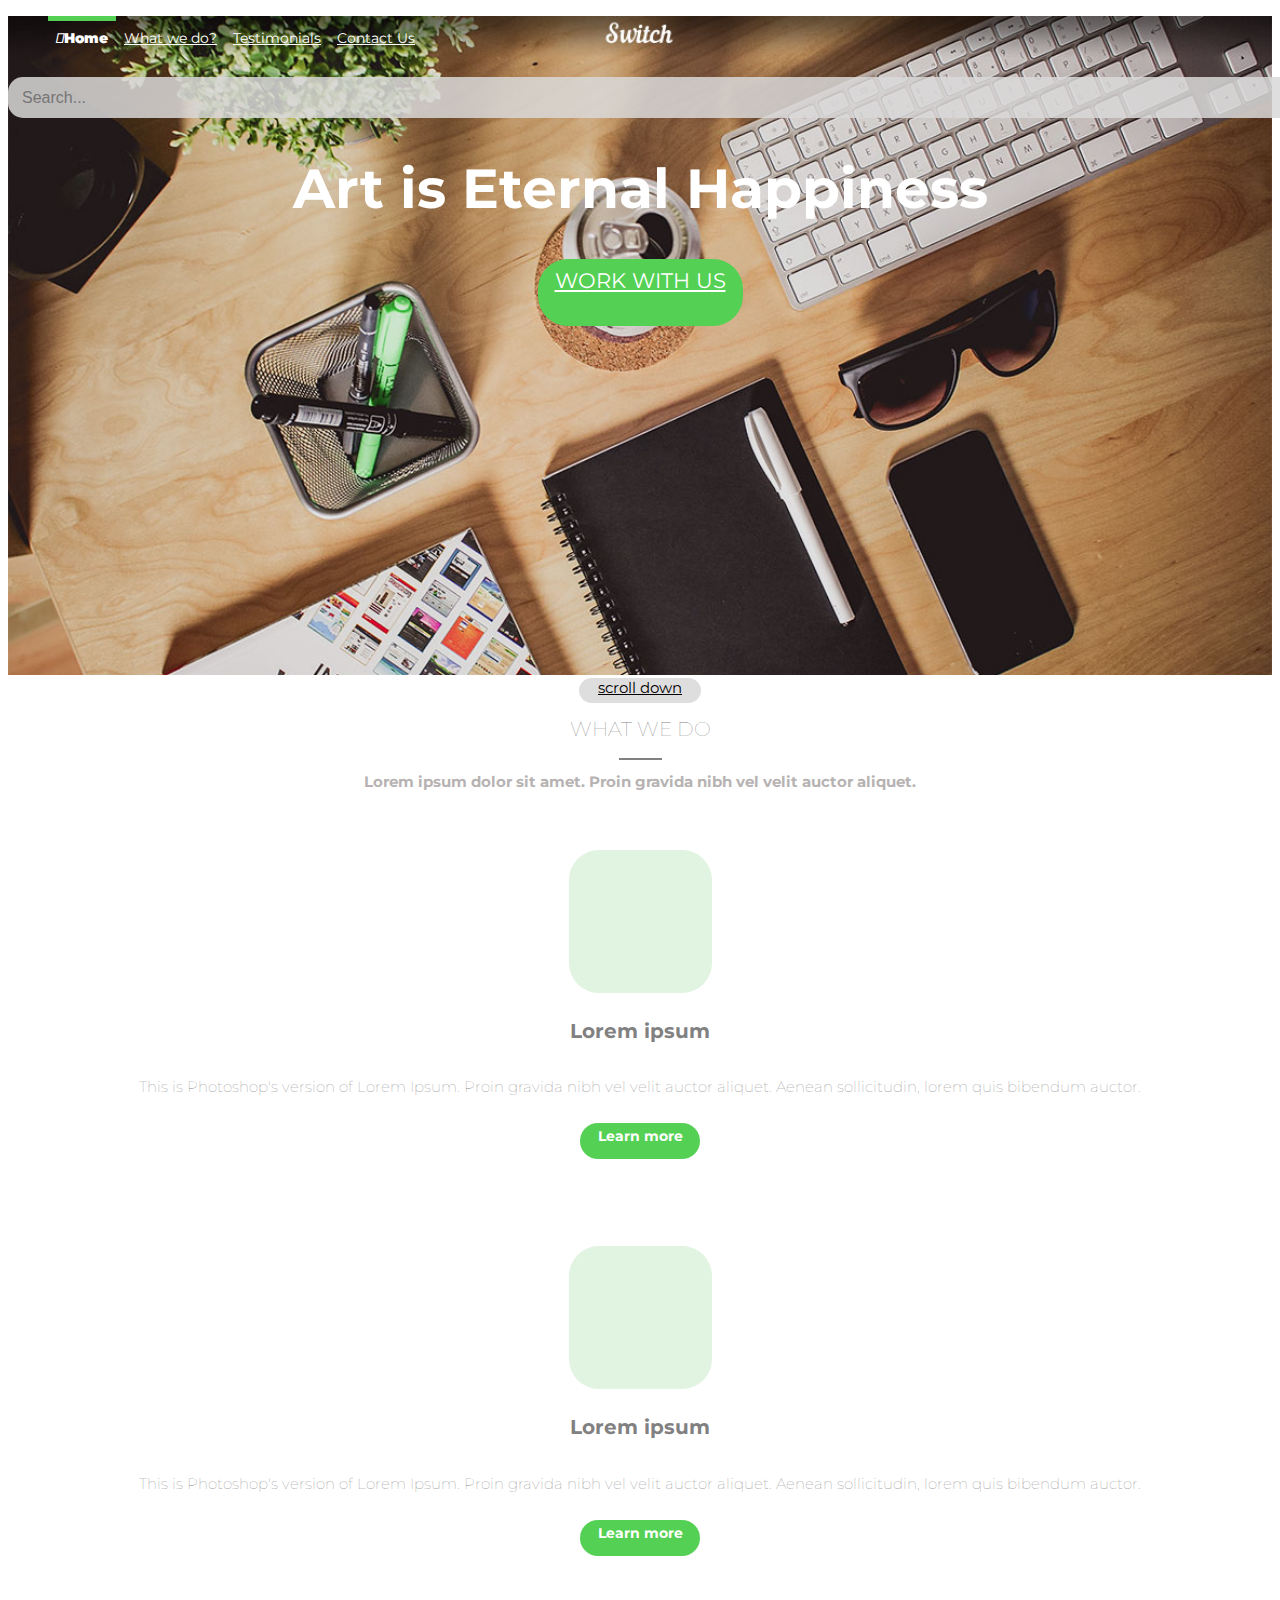
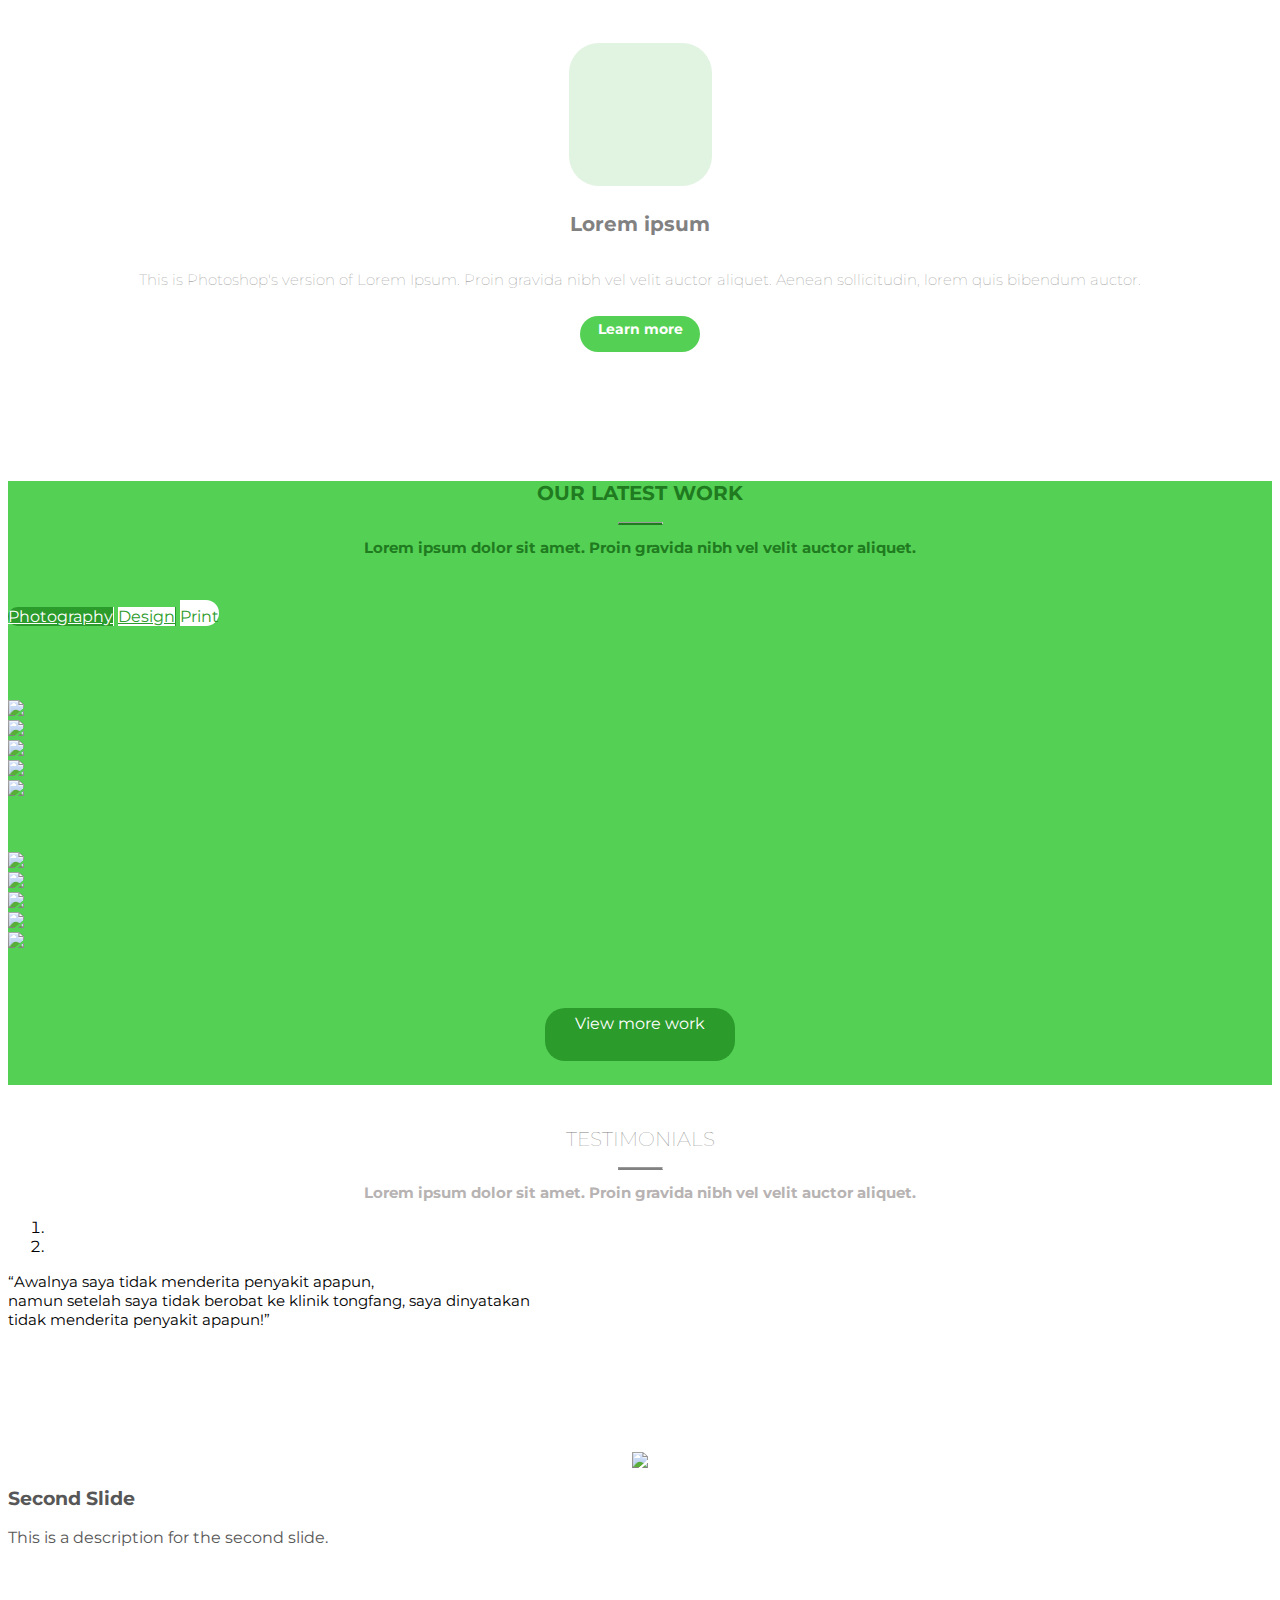
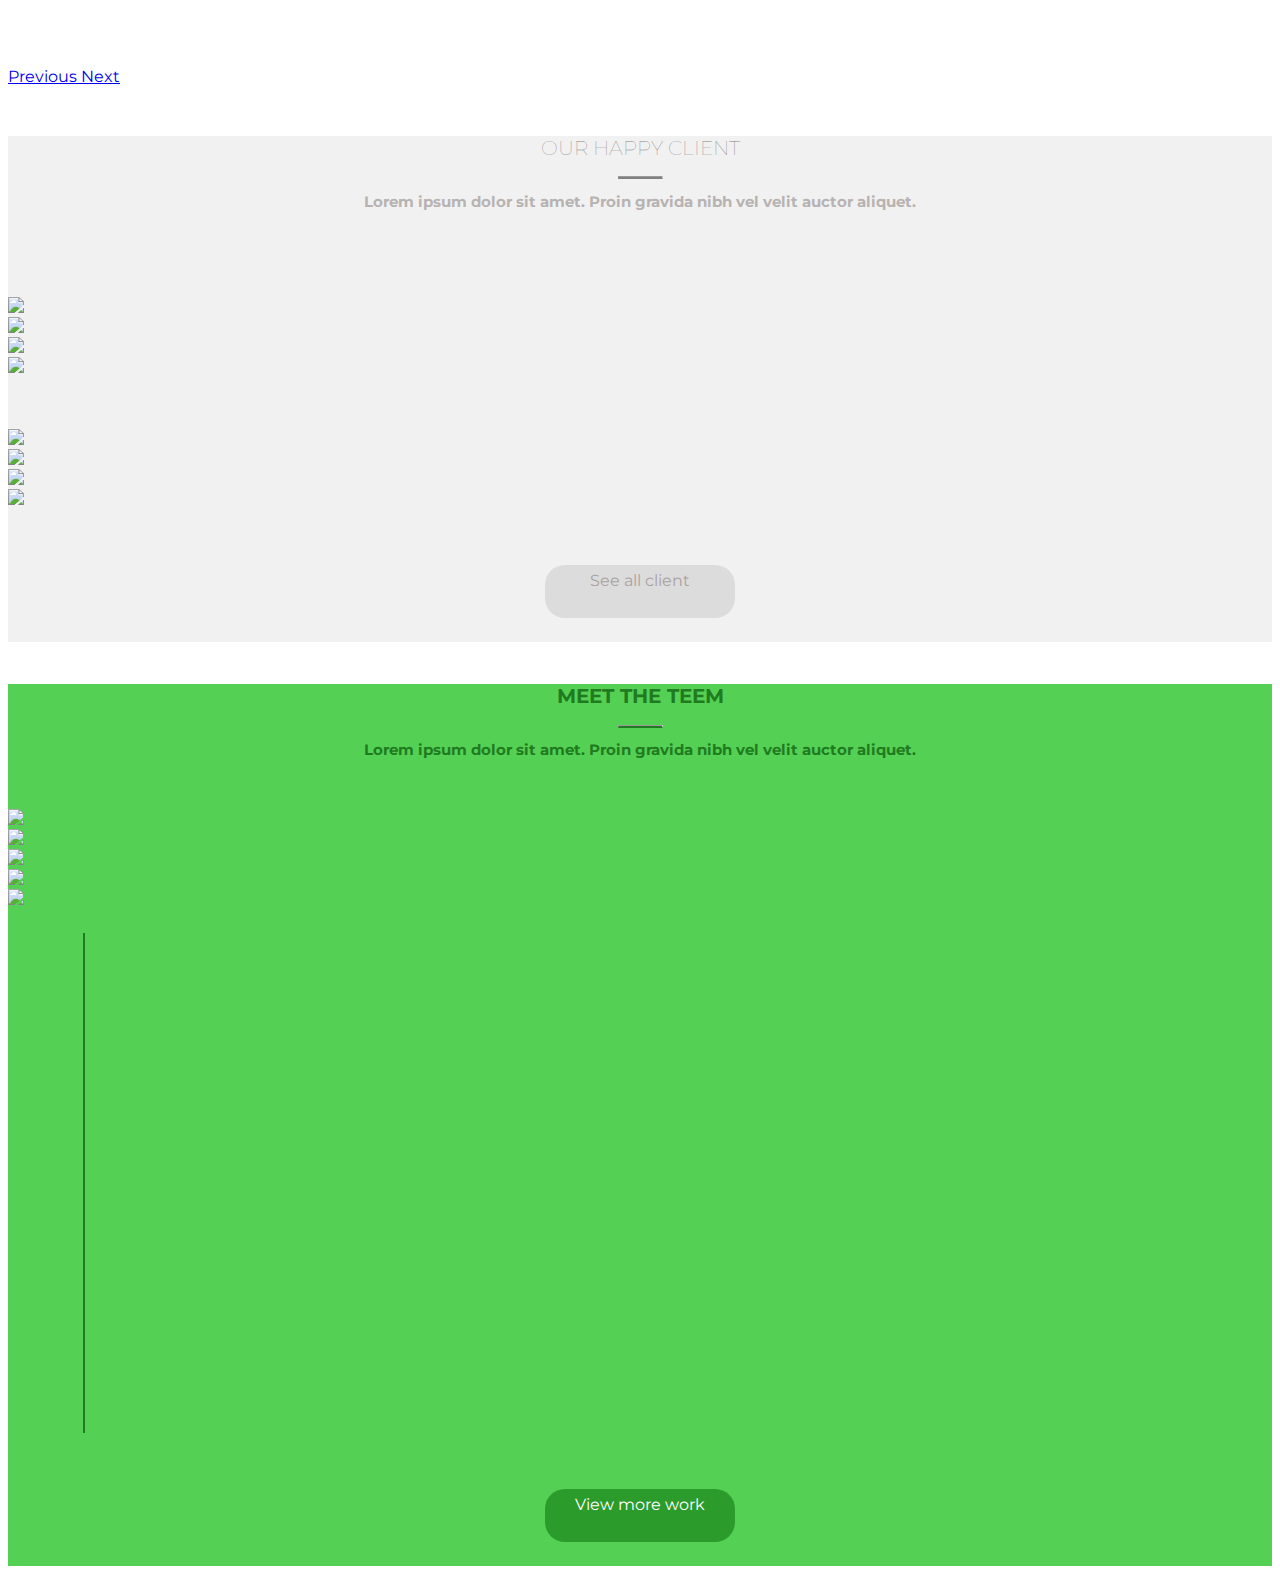
==== commit ac32a7ba: "Actualizacion Section 5 hasta las imagenes" ====
--- a/ResposiveDesign/index.html
+++ b/ResposiveDesign/index.html
@@ -187,5 +187,32 @@
           <!--Boton See all client-->
           <div id="center" class="padding"><a href="#" class="d-block centradito3">See all client  <i class="fa fa-arrow-right fa-xs" aria-hidden="true"></i></a></div>
       </div>
+       <!--Parte 5 Section-->
+      <div class="container-fluid" id="color_section">
+        <div class="row">
+          <div class="col-md-8 offset-md-2">
+           <h2 class="font-section-2" id="center">MEET THE TEEM</h2>
+           <hr class="line2">
+           <h2 class="font-section3" id="center">Lorem ipsum dolor sit amet. Proin gravida nibh vel velit auctor aliquet.</h2>
+          </div>
+        </div>
+          <!--Imágenes-->
+          <div class="row col-md-12 padding">
+              <article class="col-md-2 offset-md-1"><img src="img/1.png"></article>
+              <article class="col-md-2"><img src="img/2.png"></article>
+              <article class="col-md-2"><img src="img/3.png"></article>
+              <article class="col-md-2"><img src="img/4.png"></article>
+              <article class="col-md-2"><img src="img/5.png"></article>
+          </div>
+          <div class="row col-md-12">
+              <article class="col-md-2 offset-md-1"><div class="line3"></div></article>
+              <article class="col-md-2"><div class="line3"></article>
+              <article class="col-md-2"><div class="line3"></article>
+              <article class="col-md-2"><div class="line3"></article>
+              <article class="col-md-2"><div class="line3"></article>
+          </div>
+          <!--Boton View more work-->
+          <div id="center" class="padding"><a href="#" class="d-block centradito2">View more work <i class="fa fa-arrow-right fa-xs" aria-hidden="true"></i></a></div> 
+      </div>
 </body>
 </html>--- a/ResposiveDesign/estilo.css
+++ b/ResposiveDesign/estilo.css
@@ -255,7 +255,7 @@
 .nav-pills .nav-link.active, .nav-pills .show>.nav-link {
     color: #fff;
     background-color: #2b9b2b;
-    width: 122px;
+    width: 110px;
     height: 33px;
     border-top-left-radius: 20px;
     border-bottom-left-radius: 20px;
@@ -263,13 +263,13 @@
  .nav-pills .nav-link, .nav-pills .show>.nav-link {
     color: #2b9b2b;
     background-color: #fff;
-    width: 88px;
+    width: 68px;
     height: 33px;
     border-radius: 0px;
     border-right: 1px solid;
  }
  .nav-link1{
- 	width: 68px;
+ 	width: 48px;
  	color: #2b9b2b;
  	background-color: #fff;
  	text-decoration: none;
@@ -311,6 +311,13 @@
 }
 .logo{
 	margin-right: 30px;
+}
+.line3{ 
+width:10px;
+height:100px; 
+border-right:2px solid #217b23; 
+padding-left:45px;
+margin-left:20px; 
 }
 /* Investigar como añadir fuentes con google fonts
 en el head agrego: 
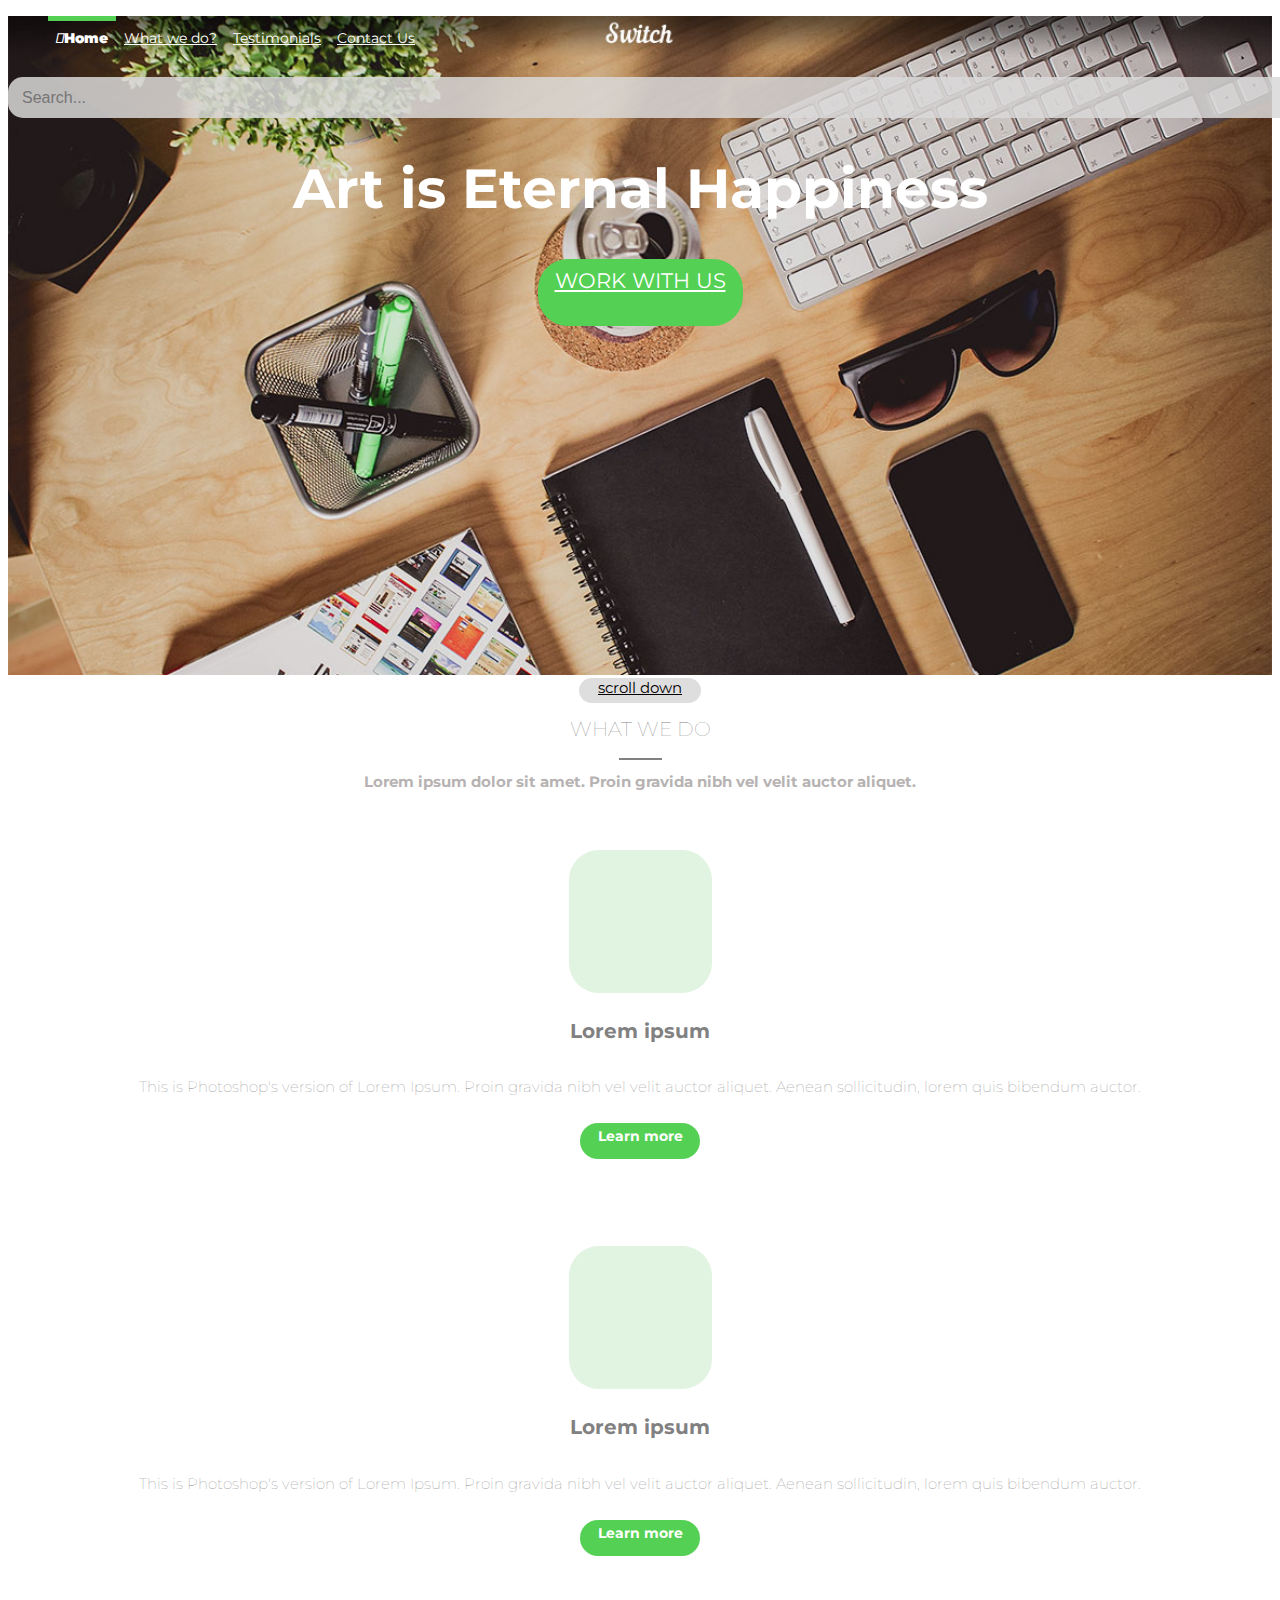
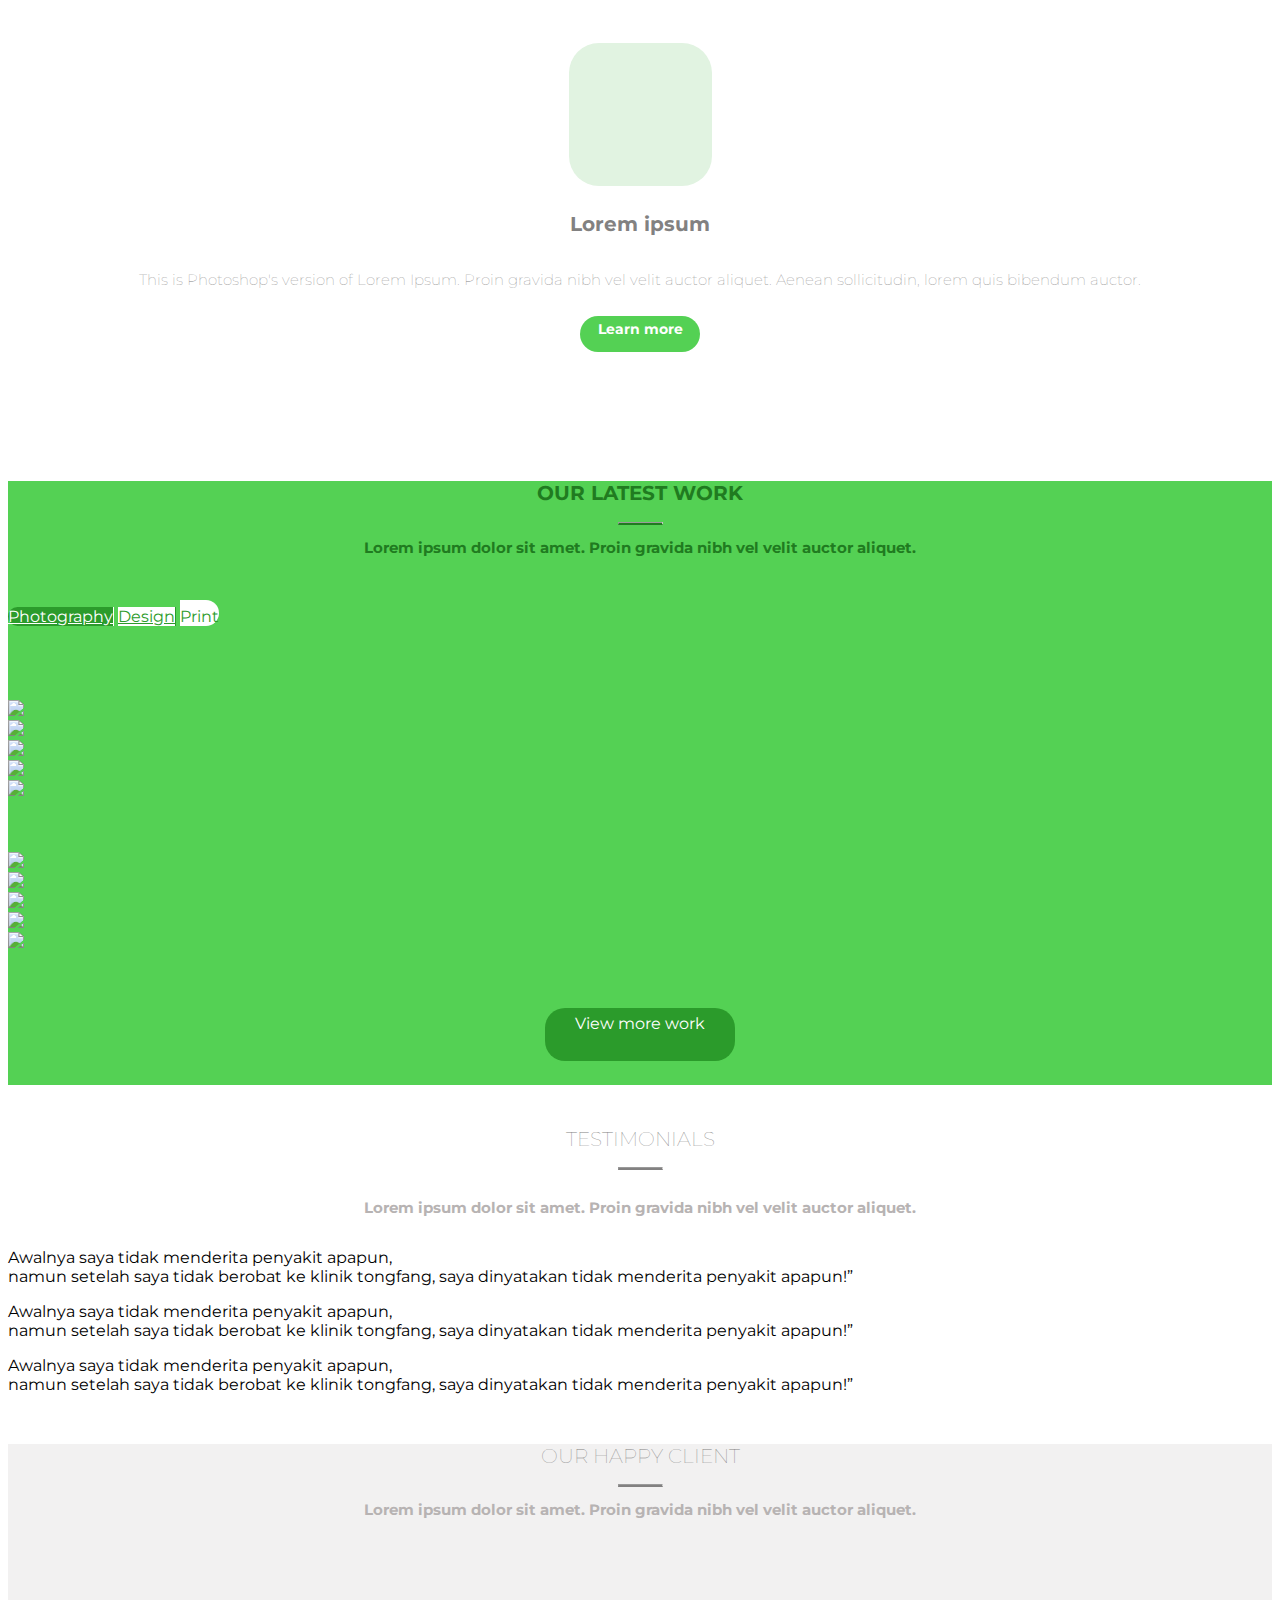
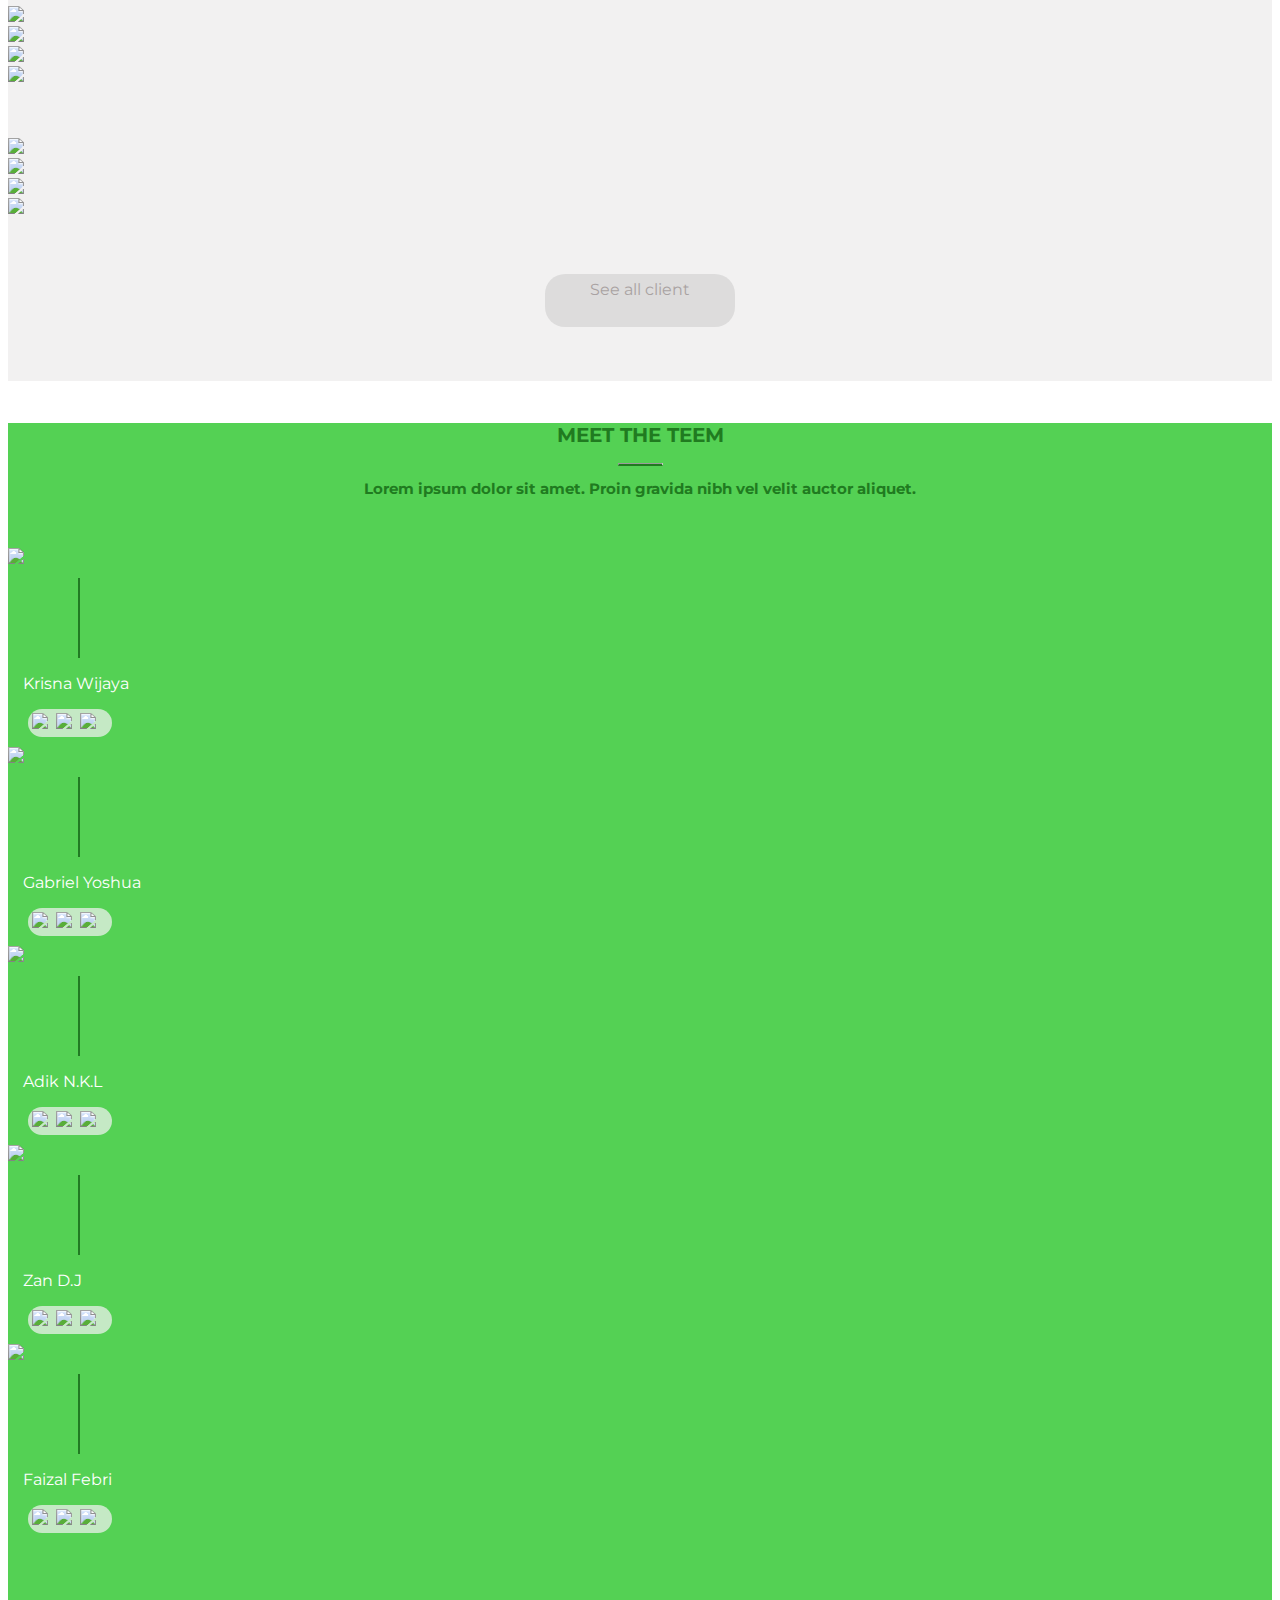
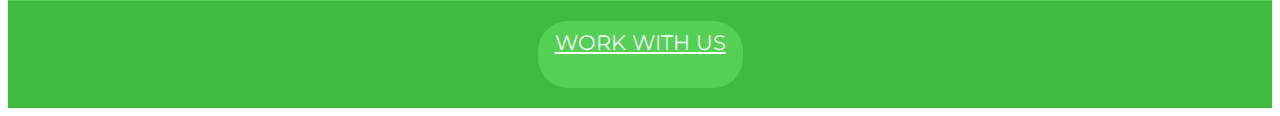
==== commit b269c4e6: "Arreglo del slider con el profesor" ====
--- a/ResposiveDesign/index.html
+++ b/ResposiveDesign/index.html
@@ -9,6 +9,7 @@
   <link rel="stylesheet" href="https://stackpath.bootstrapcdn.com/bootstrap/4.1.3/css/bootstrap.min.css" integrity="sha384-MCw98/SFnGE8fJT3GXwEOngsV7Zt27NXFoaoApmYm81iuXoPkFOJwJ8ERdknLPMO" crossorigin="anonymous"> <!--Sirve para cargar el CDN de la hoja de estilos de Bootstrap-->
   <link href="https://fonts.googleapis.com/css?family=Montserrat:400,700" rel="stylesheet"><!--font-->
   <link rel="stylesheet" href="https://use.fontawesome.com/releases/v5.4.1/css/all.css" integrity="sha384-5sAR7xN1Nv6T6+dT2mhtzEpVJvfS3NScPQTrOxhwjIuvcA67KV2R5Jz6kr4abQsz" crossorigin="anonymous"><!--Estilos de iconos awesome-->
+  <link rel="stylesheet" type="text/css" href="js/slick/slick.css">
   <link rel="stylesheet" href="estilo.css">
   <title>Hello, world!</title> <!--Definir título en la barra de título-->
 </head>
@@ -127,42 +128,34 @@
             <div class="col-md-8 offset-md-2">
               <h2 class="font-section" id="center">TESTIMONIALS</h2>
               <hr class="line">
-              <h2 class="font-section2 " id="center">Lorem ipsum dolor sit amet. Proin gravida nibh vel velit auctor aliquet.</h2>
+              <h2 class="font-section2 " id="center"><p>Lorem ipsum dolor sit amet. Proin gravida nibh vel velit auctor aliquet.</p></h2>
             </div>
-          </div>
-          <!--Slider-->
-            <div id="carouselExampleIndicators" class="carousel slide" data-ride="carousel">
-              <ol class="carousel-indicators">
-                  <li data-target="#carouselExampleIndicators" data-slide-to="0" class="active"></li>
-                  <li data-target="#carouselExampleIndicators" data-slide-to="1"></li>
-              </ol>
-              <div class="carousel-inner" role="listbox">
-              <!-- Slide One - Set the background image for this slide in the line below -->
-                <div class="carousel-item active">
-                  <div class="carousel-caption d-none d-md-block">
-                    <span class="font-section4">“Awalnya saya tidak menderita penyakit apapun,</br>namun setelah saya tidak berobat ke klinik tongfang, saya dinyatakan </br>
-tidak menderita penyakit apapun!”</span>
-                  </div>
+              <div class="Testimonials">
+                <div>
+                  <p>Awalnya saya tidak menderita penyakit apapun,</br>namun setelah saya tidak berobat ke klinik tongfang, saya dinyatakan
+                  tidak menderita penyakit apapun!”</p>
                 </div>
-                    <div id="center"><img class="carrusel" src="img/carrusel.jpg"></div>
-                <div class="carousel-item">
-                  <div class="carousel-caption d-none d-md-block">
-                    <h3>Second Slide</h3>
-                    <p>This is a description for the second slide.</p>
-                  </div>
+                <div>
+                  <p>Awalnya saya tidak menderita penyakit apapun,</br>namun setelah saya tidak berobat ke klinik tongfang, saya dinyatakan
+                  tidak menderita penyakit apapun!”</p>
                 </div>
-            </div>
-            <a class="carousel-control-prev" href="#carouselExampleIndicators" role="button" data-slide="prev">
-              <span class="carousel-control-prev-icon" aria-hidden="true"></span>
-              <span class="sr-only">Previous</span>
-            </a>
-            <a class="carousel-control-next" href="#carouselExampleIndicators" role="button" data-slide="next">
-              <span class="carousel-control-next-icon" aria-hidden="true"></span>
-              <span class="sr-only">Next</span>
-            </a>
+                <div>
+                  <p>Awalnya saya tidak menderita penyakit apapun,</br>namun setelah saya tidak berobat ke klinik tongfang, saya dinyatakan
+                  tidak menderita penyakit apapun!”</p>
+                </div>
+              </div>
+          </div>
+          <!-- Codigo JS Poner la llamada a la libreria antes $alias $(selector).evento(function);-->
+          <script src="https://ajax.googleapis.com/ajax/libs/jquery/3.3.1/jquery.min.js"></script>
+          <script src="js/slick/slick.min.js"></script>
+          <script>
+                 $(document).ready(function(){
+                 $('.Testimonials').slick();
+              });
+          </script>
       </div>
         <!--Parte 4 Section-->
-      <div class="container-fluid" id="color_section4">
+      <div class="container-fluid color_section4">
           <!--Texto de inicio-->
           <div class="row padding">
             <div class="col-md-8 offset-md-2">
@@ -188,7 +181,7 @@
           <div id="center" class="padding"><a href="#" class="d-block centradito3">See all client  <i class="fa fa-arrow-right fa-xs" aria-hidden="true"></i></a></div>
       </div>
        <!--Parte 5 Section-->
-      <div class="container-fluid" id="color_section">
+      <div id="color_section" class="container-fluid">
         <div class="row">
           <div class="col-md-8 offset-md-2">
            <h2 class="font-section-2" id="center">MEET THE TEEM</h2>
@@ -196,23 +189,30 @@
            <h2 class="font-section3" id="center">Lorem ipsum dolor sit amet. Proin gravida nibh vel velit auctor aliquet.</h2>
           </div>
         </div>
-          <!--Imágenes-->
-          <div class="row col-md-12 padding">
-              <article class="col-md-2 offset-md-1"><img src="img/1.png"></article>
-              <article class="col-md-2"><img src="img/2.png"></article>
-              <article class="col-md-2"><img src="img/3.png"></article>
-              <article class="col-md-2"><img src="img/4.png"></article>
-              <article class="col-md-2"><img src="img/5.png"></article>
-          </div>
-          <div class="row col-md-12">
-              <article class="col-md-2 offset-md-1"><div class="line3"></div></article>
-              <article class="col-md-2"><div class="line3"></article>
-              <article class="col-md-2"><div class="line3"></article>
-              <article class="col-md-2"><div class="line3"></article>
-              <article class="col-md-2"><div class="line3"></article>
-          </div>
-          <!--Boton View more work-->
-          <div id="center" class="padding"><a href="#" class="d-block centradito2">View more work <i class="fa fa-arrow-right fa-xs" aria-hidden="true"></i></a></div> 
+          <!--Imágenes--><!--Redes donde los puedes encontrar-->
+          <div class="row padding">
+              <article class="col-md-2 offset-md-1"><img src="img/1.png"><div class="line3"></div><p class="name">Krisna Wijaya</p>
+                  <div class="Fbotonpicture"><img class="botonpicture" src="img/bola1.png"><img class="botonpicture" src="img/bola2.png"><img class="botonpicture" src="img/bola3.png"></div>
+              </article>
+              <article class="col-md-2"><img src="img/2.png"><div class="line3"></div><p class="name">Gabriel Yoshua</p>
+                  <div class="Fbotonpicture"><img class="botonpicture" src="img/bola1.png"><img class="botonpicture" src="img/bola2.png"><img class="botonpicture" src="img/bola3.png"></div>
+              </article>
+              <article class="col-md-2"><img src="img/3.png"><div class="line3"></div><p class="name">Adik N.K.L</p>
+                  <div class="Fbotonpicture"><img class="botonpicture" src="img/bola1.png"><img class="botonpicture" src="img/bola2.png"><img class="botonpicture" src="img/bola3.png"></div>
+              </article>
+              <article class="col-md-2"><img src="img/4.png"><div class="line3"></div><p class="name">Zan D.J</p>
+                  <div class="Fbotonpicture"><img class="botonpicture" src="img/bola1.png"><img class="botonpicture" src="img/bola2.png"><img class="botonpicture" src="img/bola3.png"></div>
+              </article>
+              <article class="col-md-2"><img src="img/5.png"><div class="line3"></div><p class="name">Faizal Febri</p>
+                  <div class="Fbotonpicture"><img class="botonpicture" src="img/bola1.png"><img class="botonpicture" src="img/bola2.png"><img class="botonpicture" src="img/bola3.png"></div>
+              </article>
+          </div>
+          <div class="padding2"></div>
+      </div>
+      <div id="color_section5" class="container-fluid">
+          <div class="row col-md-12" id="centradito">
+          <a href="#" class="d-block text-center">WORK WITH US</a>
+          </div>
       </div>
 </body>
 </html>--- a/ResposiveDesign/estilo.css
+++ b/ResposiveDesign/estilo.css
@@ -108,6 +108,7 @@
  .centradito3{
  	background: #dddcdc;
 	color: #a9a2a2;
+	margin-bottom: 30px;
  }
 #centradito1{
 	background: #2b9b2b;
@@ -284,6 +285,9 @@
  .padding1{
  	margin-top: 28px;
  }
+ .padding2{
+ 	padding-bottom: 34px;
+ }
 .carousel-item {
   height: 180px;
   background: no-repeat center center scroll;
@@ -306,19 +310,46 @@
 	justify-content: center;
 	align-items: center;
 }
-#color_section4{
+.color_section4{
 	background-color: #f2f1f1;
+	padding: 0px;
 }
 .logo{
 	margin-right: 30px;
 }
 .line3{ 
 width:10px;
-height:100px; 
+height:80px; 
 border-right:2px solid #217b23; 
 padding-left:45px;
-margin-left:20px; 
-}
+margin-left:15px; 
+margin-top: 10px;
+}
+.name{
+	font-weight: normal;
+	color: #fff;
+	padding-top: 5px;
+	margin-right: 10px;
+	margin-top: 11px;
+	margin-left: 15px;
+}
+.Fbotonpicture{
+	background-color: #c5e9c5;
+	border-radius: 20px;
+	width: 84px;
+	display: inline-block;
+	margin-left:20px; 
+	margin-bottom: 10px;
+}
+.botonpicture{
+	padding: 4px;
+}
+#color_section5{
+	background-color: #3eba3e;
+	padding-top: 20px;
+	padding-bottom: 20px;
+}
+
 /* Investigar como añadir fuentes con google fonts
 en el head agrego: 
 <style>
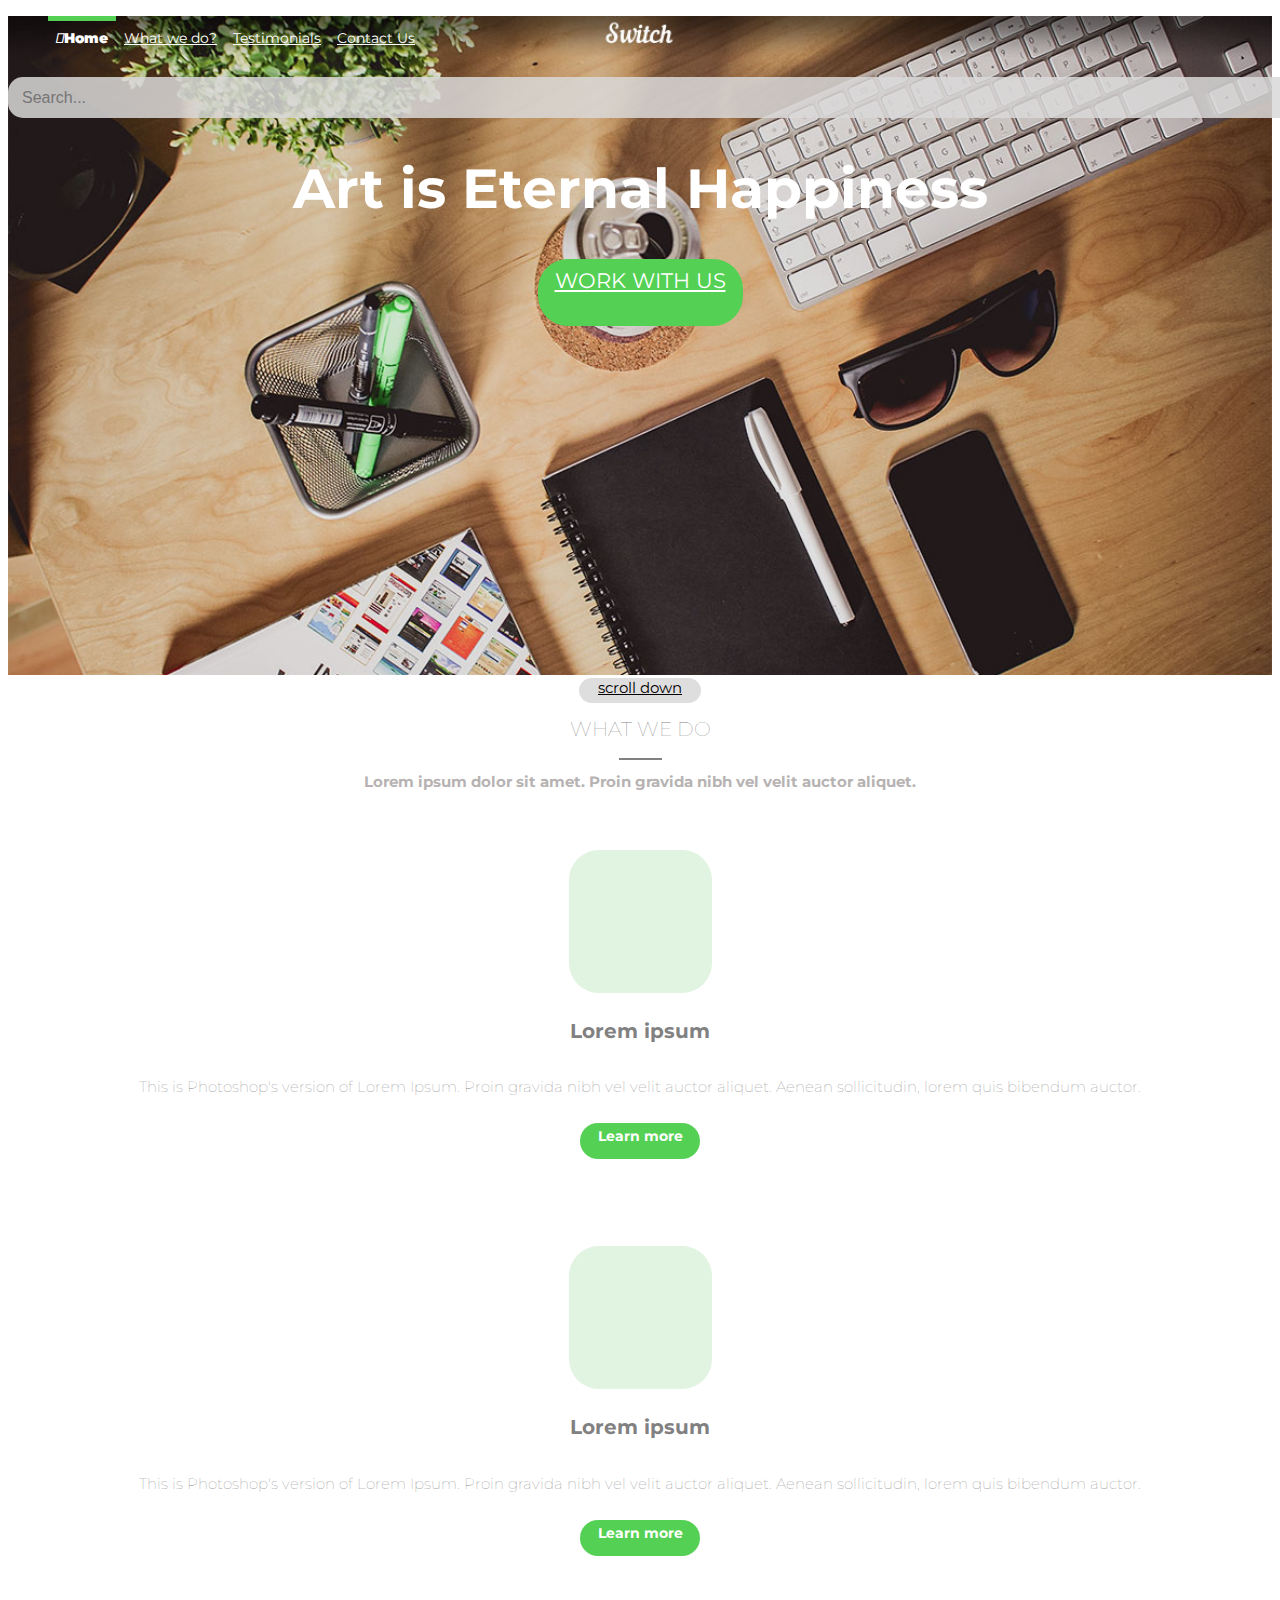
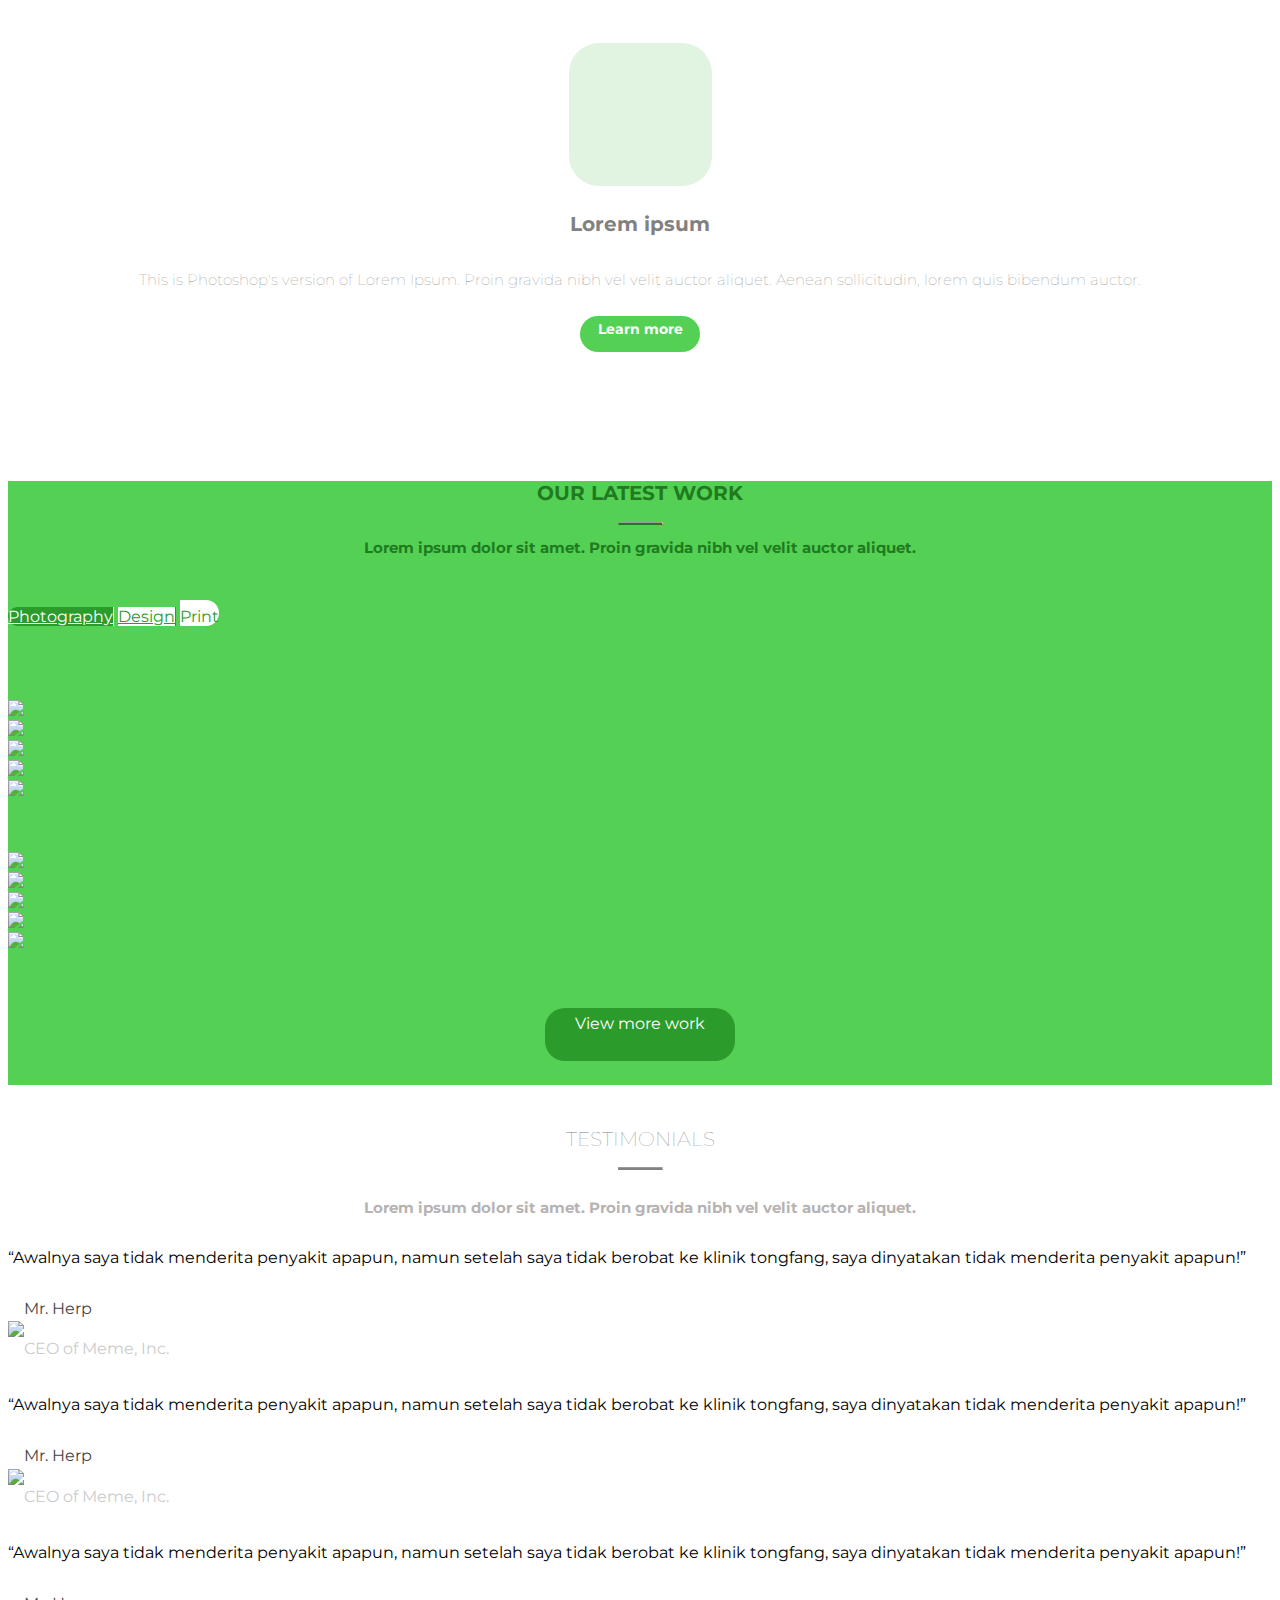
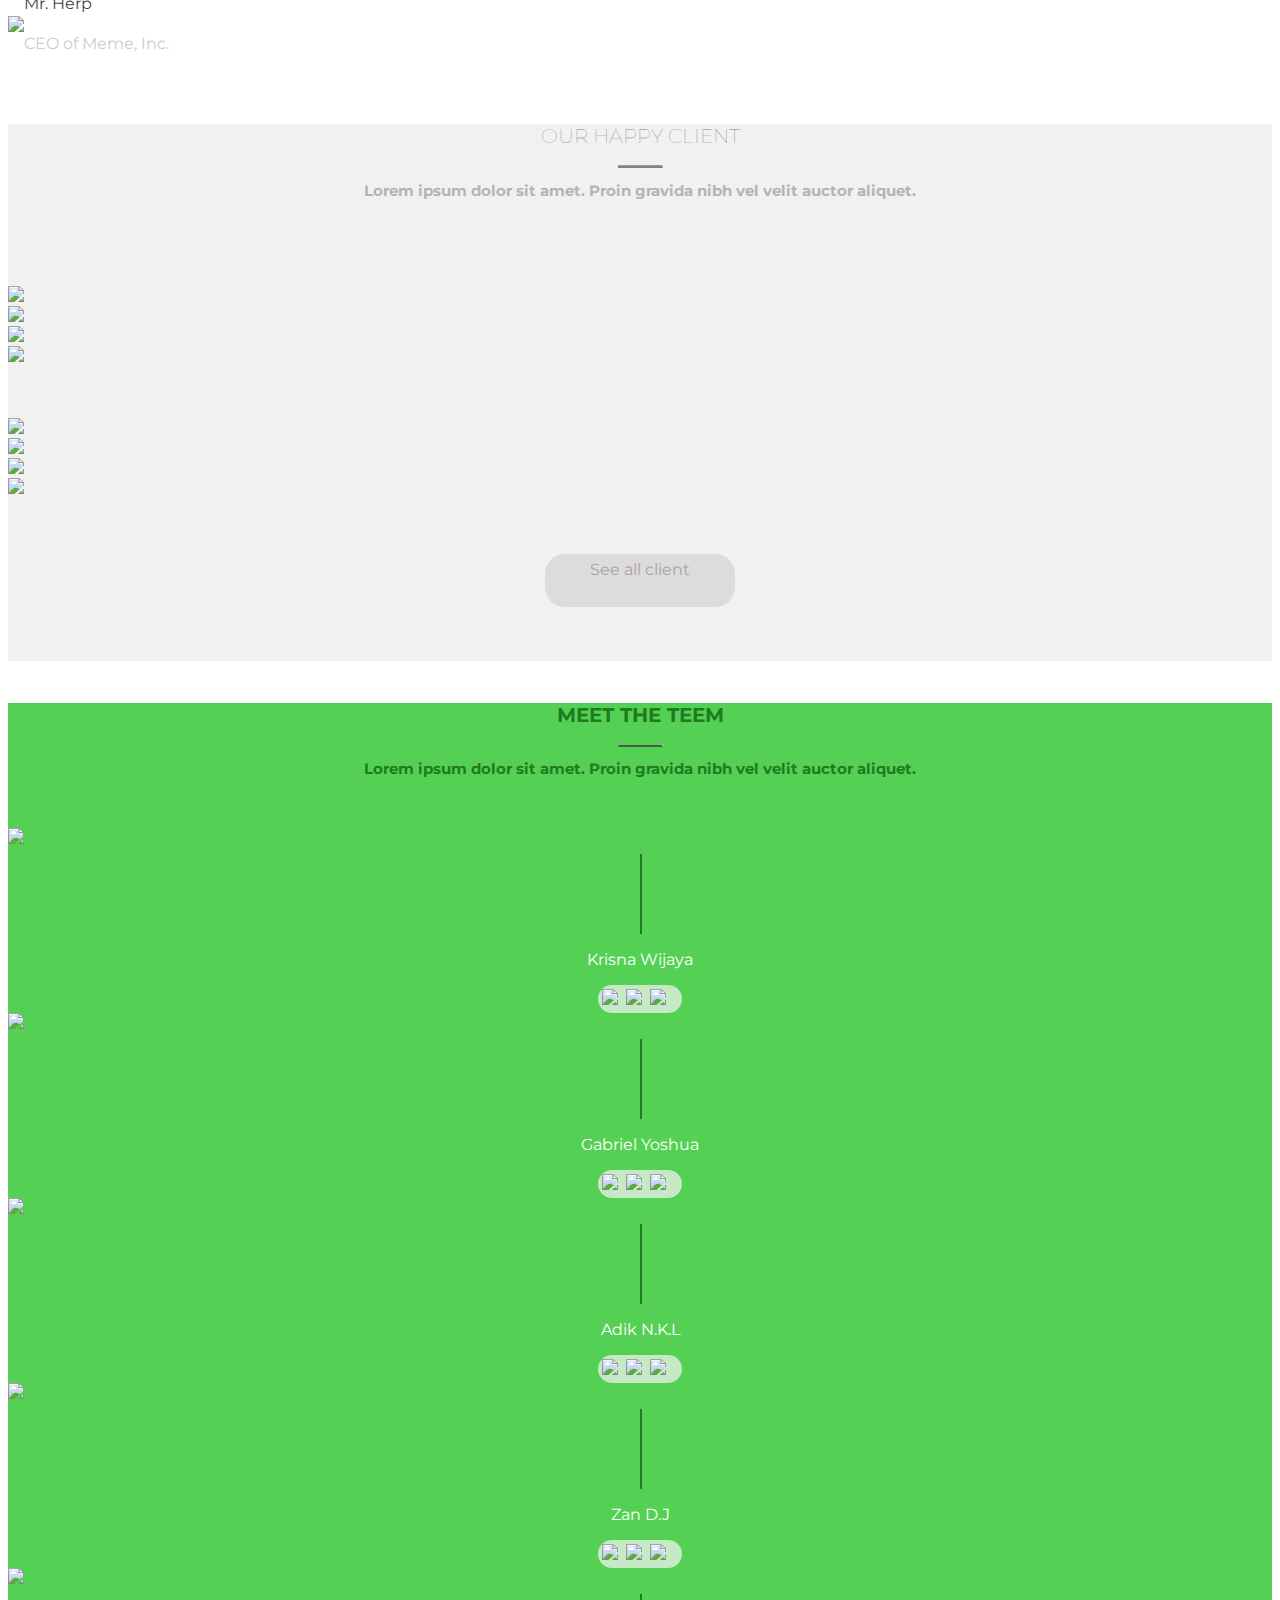
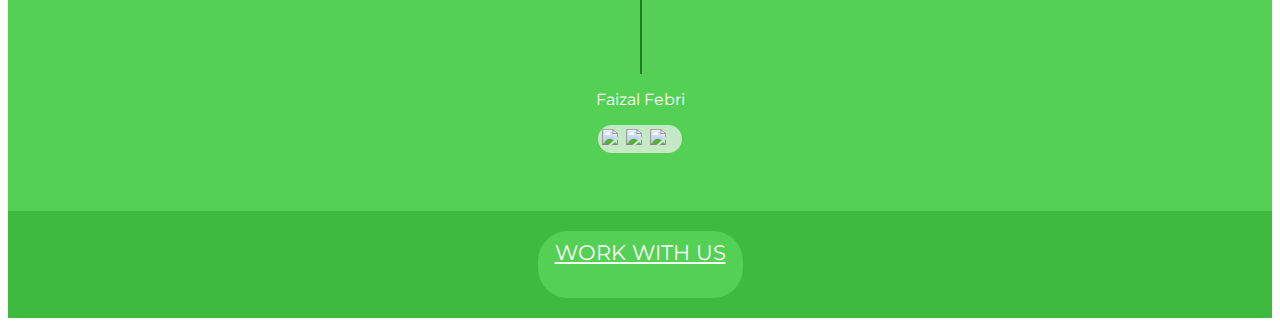
==== commit 74e64b6c: "Se le hicieron pequeñas modificaciones a las imagenes de los creadores, y el slider ya quedó." ====
--- a/ResposiveDesign/index.html
+++ b/ResposiveDesign/index.html
@@ -10,6 +10,7 @@
   <link href="https://fonts.googleapis.com/css?family=Montserrat:400,700" rel="stylesheet"><!--font-->
   <link rel="stylesheet" href="https://use.fontawesome.com/releases/v5.4.1/css/all.css" integrity="sha384-5sAR7xN1Nv6T6+dT2mhtzEpVJvfS3NScPQTrOxhwjIuvcA67KV2R5Jz6kr4abQsz" crossorigin="anonymous"><!--Estilos de iconos awesome-->
   <link rel="stylesheet" type="text/css" href="js/slick/slick.css">
+  <link rel="stylesheet" type="text/css" href="js/slick/slick-theme.css">
   <link rel="stylesheet" href="estilo.css">
   <title>Hello, world!</title> <!--Definir título en la barra de título-->
 </head>
@@ -104,14 +105,14 @@
             </div>
           </div>
           <!--Imágenes-->
-          <div class="row col-md-12 padding">
+          <div class="row padding">
               <article class="col-md-2 offset-md-1"><img src="img/8.jpg"></article>
               <article class="col-md-2"><img src="img/7.jpg"></article>
               <article class="col-md-2"><img src="img/9.jpg"></article>
               <article class="col-md-2"><img src="img/10.jpg"></article>
               <article class="col-md-2"><img src="img/1.jpg"></article>
           </div>
-          <div class="row col-md-12 padding1">
+          <div class="row padding1">
               <article class="col-md-2 offset-md-1 center-section"><img src="img/2.jpg"></article>
               <article class="col-md-2"><img src="img/3.jpg"></article>
               <article class="col-md-2"><img src="img/4.jpg"></article>
@@ -130,30 +131,61 @@
               <hr class="line">
               <h2 class="font-section2 " id="center"><p>Lorem ipsum dolor sit amet. Proin gravida nibh vel velit auctor aliquet.</p></h2>
             </div>
-              <div class="Testimonials">
-                <div>
-                  <p>Awalnya saya tidak menderita penyakit apapun,</br>namun setelah saya tidak berobat ke klinik tongfang, saya dinyatakan
-                  tidak menderita penyakit apapun!”</p>
-                </div>
-                <div>
-                  <p>Awalnya saya tidak menderita penyakit apapun,</br>namun setelah saya tidak berobat ke klinik tongfang, saya dinyatakan
-                  tidak menderita penyakit apapun!”</p>
-                </div>
-                <div>
-                  <p>Awalnya saya tidak menderita penyakit apapun,</br>namun setelah saya tidak berobat ke klinik tongfang, saya dinyatakan
-                  tidak menderita penyakit apapun!”</p>
+          </div>
+          <div class="row">
+          <div class="testimonials col-sm-6 offset-sm-3">
+            <div class="textslider">
+              <p class="text-center">
+                “Awalnya saya tidak menderita penyakit apapun, namun setelah saya tidak berobat ke klinik tongfang, saya dinyatakan tidak menderita penyakit apapun!”
+              </p>
+              <div class="row">
+                <div class="autor_testimonial col-sm-6 offset-sm-3">
+                  <div class="izquierdo_autor">
+                    <img src="img/carrusel.jpg">
+                  </div>
+                  <div class="derecho_autor">
+                    <h3>Mr. Herp</h3>
+                    <h4>CEO of Meme, Inc.</h4>
+                  </div>      
                 </div>
               </div>
-          </div>
-          <!-- Codigo JS Poner la llamada a la libreria antes $alias $(selector).evento(function);-->
-          <script src="https://ajax.googleapis.com/ajax/libs/jquery/3.3.1/jquery.min.js"></script>
-          <script src="js/slick/slick.min.js"></script>
-          <script>
-                 $(document).ready(function(){
-                 $('.Testimonials').slick();
-              });
-          </script>
-      </div>
+            </div>
+
+            <div class="textslider">
+              <p class="text-center">
+                “Awalnya saya tidak menderita penyakit apapun, namun setelah saya tidak berobat ke klinik tongfang, saya dinyatakan tidak menderita penyakit apapun!”
+              </p>
+              <div class="row">
+                <div class="autor_testimonial col-sm-6 offset-sm-3">
+                  <div class="izquierdo_autor">
+                    <img src="img/carrusel.jpg">
+                  </div>
+                  <div class="derecho_autor">
+                    <h3>Mr. Herp</h3>
+                    <h4>CEO of Meme, Inc.</h4>
+                  </div>      
+                </div>
+              </div>
+            </div>
+
+            <div class="textslider">
+              <p class="text-center">
+                “Awalnya saya tidak menderita penyakit apapun, namun setelah saya tidak berobat ke klinik tongfang, saya dinyatakan tidak menderita penyakit apapun!”
+              </p>
+              <div class="row">
+                <div class="autor_testimonial col-sm-6 offset-sm-3">
+                  <div class="izquierdo_autor">
+                    <img src="img/carrusel.jpg">
+                  </div>
+                  <div class="derecho_autor">
+                    <h3>Mr. Herp</h3>
+                    <h4>CEO of Meme, Inc.</h4>
+                  </div>      
+                </div>
+              </div>
+            </div>
+            </div>
+          </div>
         <!--Parte 4 Section-->
       <div class="container-fluid color_section4">
           <!--Texto de inicio-->
@@ -190,29 +222,37 @@
           </div>
         </div>
           <!--Imágenes--><!--Redes donde los puedes encontrar-->
-          <div class="row padding">
-              <article class="col-md-2 offset-md-1"><img src="img/1.png"><div class="line3"></div><p class="name">Krisna Wijaya</p>
-                  <div class="Fbotonpicture"><img class="botonpicture" src="img/bola1.png"><img class="botonpicture" src="img/bola2.png"><img class="botonpicture" src="img/bola3.png"></div>
-              </article>
-              <article class="col-md-2"><img src="img/2.png"><div class="line3"></div><p class="name">Gabriel Yoshua</p>
-                  <div class="Fbotonpicture"><img class="botonpicture" src="img/bola1.png"><img class="botonpicture" src="img/bola2.png"><img class="botonpicture" src="img/bola3.png"></div>
-              </article>
-              <article class="col-md-2"><img src="img/3.png"><div class="line3"></div><p class="name">Adik N.K.L</p>
-                  <div class="Fbotonpicture"><img class="botonpicture" src="img/bola1.png"><img class="botonpicture" src="img/bola2.png"><img class="botonpicture" src="img/bola3.png"></div>
-              </article>
-              <article class="col-md-2"><img src="img/4.png"><div class="line3"></div><p class="name">Zan D.J</p>
-                  <div class="Fbotonpicture"><img class="botonpicture" src="img/bola1.png"><img class="botonpicture" src="img/bola2.png"><img class="botonpicture" src="img/bola3.png"></div>
-              </article>
-              <article class="col-md-2"><img src="img/5.png"><div class="line3"></div><p class="name">Faizal Febri</p>
+          <div class="row padding nosotros">
+              <article class="col-md-2 offset-md-1"><img src="img/1.png" class="img_nosotros"><div class="line3"></div><p class="name">Krisna Wijaya</p>
+                  <div class="Fbotonpicture"><img class="botonpicture" src="img/bola1.png"><img class="botonpicture" src="img/bola2.png"><img class="botonpicture" src="img/bola3.png"></div>
+              </article>
+              <article class="col-md-2"><img src="img/2.png"  class="img_nosotros"><div class="line3"></div><p class="name">Gabriel Yoshua</p>
+                  <div class="Fbotonpicture"><img class="botonpicture" src="img/bola1.png"><img class="botonpicture" src="img/bola2.png"><img class="botonpicture" src="img/bola3.png"></div>
+              </article>
+              <article class="col-md-2"><img src="img/3.png" class="img_nosotros"><div class="line3"></div><p class="name">Adik N.K.L</p>
+                  <div class="Fbotonpicture"><img class="botonpicture" src="img/bola1.png"><img class="botonpicture" src="img/bola2.png"><img class="botonpicture" src="img/bola3.png"></div>
+              </article>
+              <article class="col-md-2"><img src="img/4.png" class="img_nosotros"><div class="line3"></div><p class="name">Zan D.J</p>
+                  <div class="Fbotonpicture"><img class="botonpicture" src="img/bola1.png"><img class="botonpicture" src="img/bola2.png"><img class="botonpicture" src="img/bola3.png"></div>
+              </article>
+              <article class="col-md-2"><img src="img/5.png" class="img_nosotros"><div class="line3"></div><p class="name">Faizal Febri</p>
                   <div class="Fbotonpicture"><img class="botonpicture" src="img/bola1.png"><img class="botonpicture" src="img/bola2.png"><img class="botonpicture" src="img/bola3.png"></div>
               </article>
           </div>
           <div class="padding2"></div>
-      </div>
-      <div id="color_section5" class="container-fluid">
+          </div>
+          <div id="color_section5" class="container-fluid">
           <div class="row col-md-12" id="centradito">
           <a href="#" class="d-block text-center">WORK WITH US</a>
           </div>
       </div>
+      <!-- Codigo JS Poner la llamada a la libreria antes $alias $(selector).evento(function);-->
+          <script src="https://ajax.googleapis.com/ajax/libs/jquery/3.3.1/jquery.min.js"></script>
+          <script src="js/slick/slick.min.js"></script>
+          <script>
+                 $(document).ready(function(){
+                 $('.testimonials').slick();
+              });
+          </script>
 </body>
 </html>--- a/ResposiveDesign/estilo.css
+++ b/ResposiveDesign/estilo.css
@@ -318,28 +318,22 @@
 	margin-right: 30px;
 }
 .line3{ 
-width:10px;
+width:1px;
 height:80px; 
 border-right:2px solid #217b23; 
-padding-left:45px;
-margin-left:15px; 
-margin-top: 10px;
+margin: 10px auto;
 }
 .name{
 	font-weight: normal;
 	color: #fff;
-	padding-top: 5px;
-	margin-right: 10px;
-	margin-top: 11px;
-	margin-left: 15px;
+	text-align: center;
 }
 .Fbotonpicture{
 	background-color: #c5e9c5;
 	border-radius: 20px;
 	width: 84px;
-	display: inline-block;
-	margin-left:20px; 
-	margin-bottom: 10px;
+	display: block;
+	margin: auto;
 }
 .botonpicture{
 	padding: 4px;
@@ -350,6 +344,29 @@
 	padding-bottom: 20px;
 }
 
+.autor_testimonial{
+	display: flex;
+	align-items: center;
+}
+
+.derecho_autor h3{
+	color: #444;
+	font-size: 16px;
+	font-weight: 400;
+	text-align: left;
+}
+.derecho_autor h4{
+	color: #ccc;
+	font-size: 16px;
+	font-weight: 400;
+}
+.slick-prev:before, .slick-next:before{
+	color: #444;
+}
+.img_nosotros{
+	display: block;
+	margin: auto;
+}
 /* Investigar como añadir fuentes con google fonts
 en el head agrego: 
 <style>
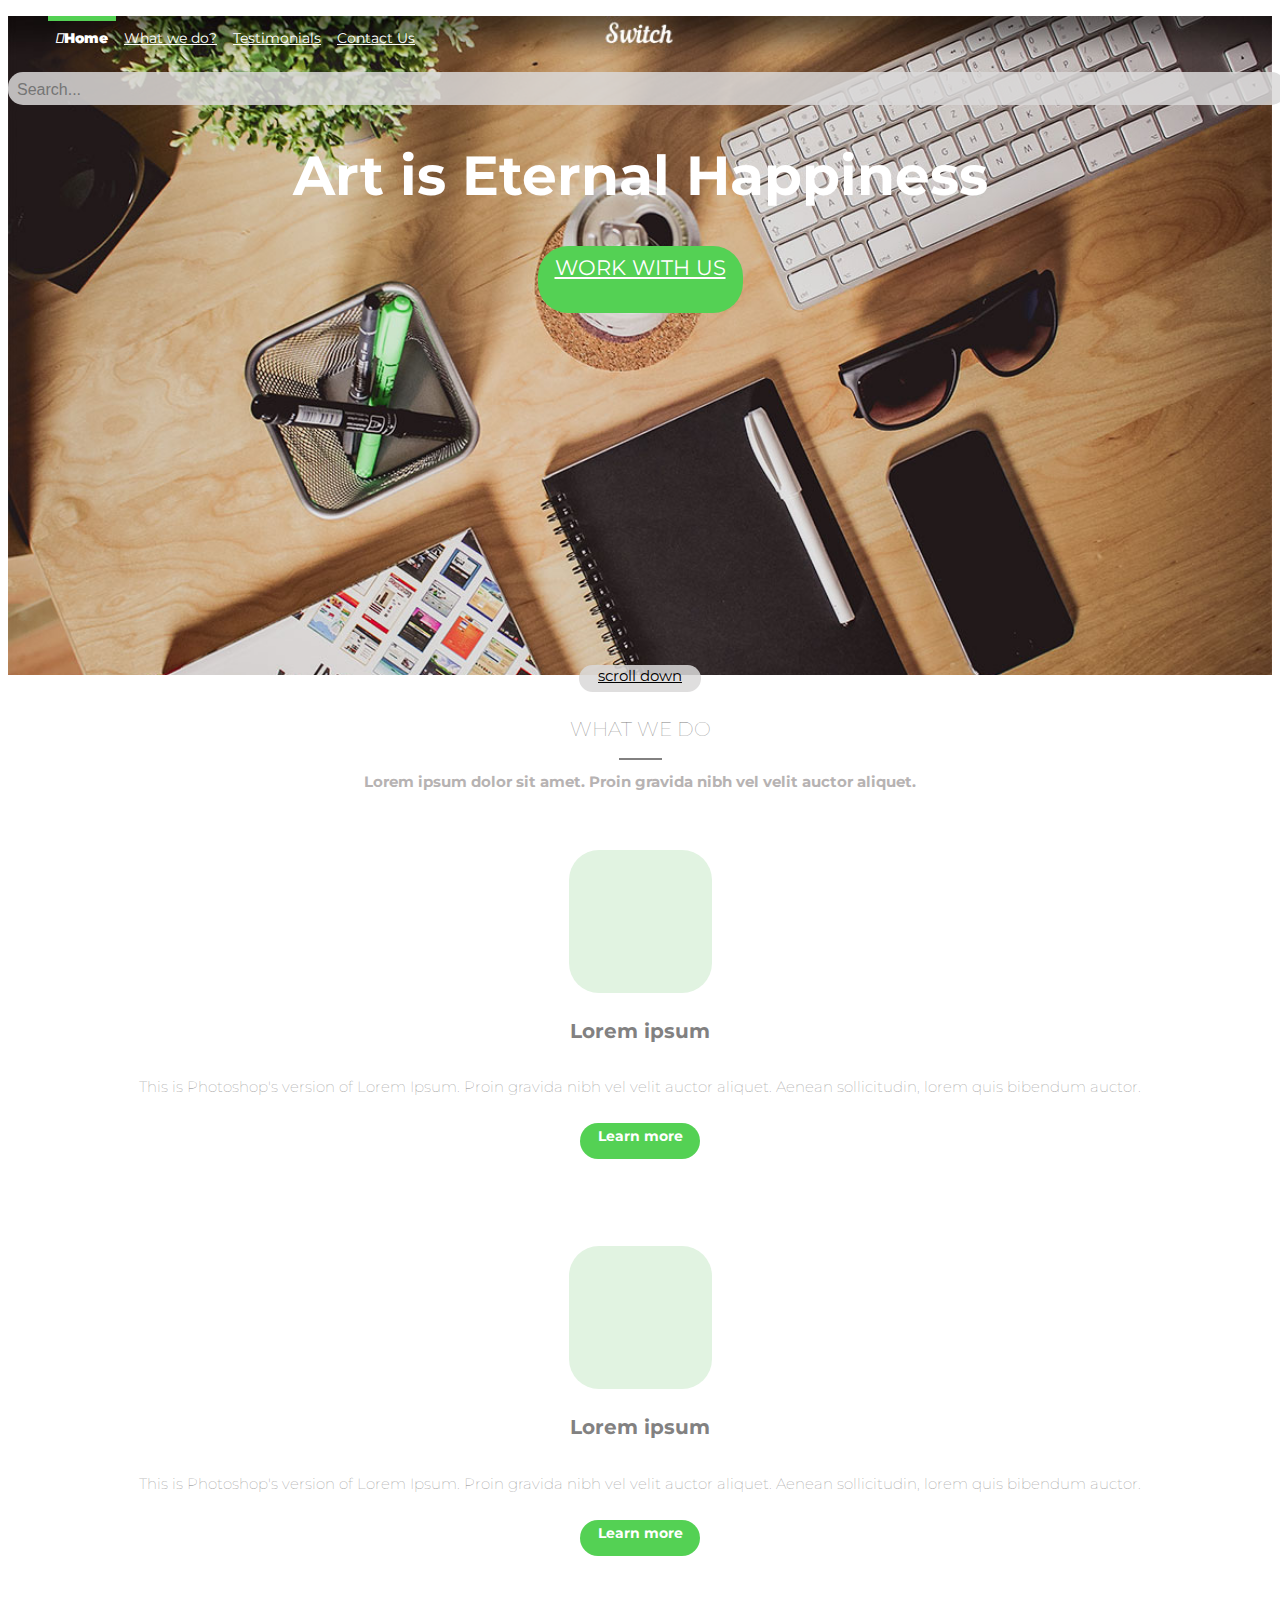
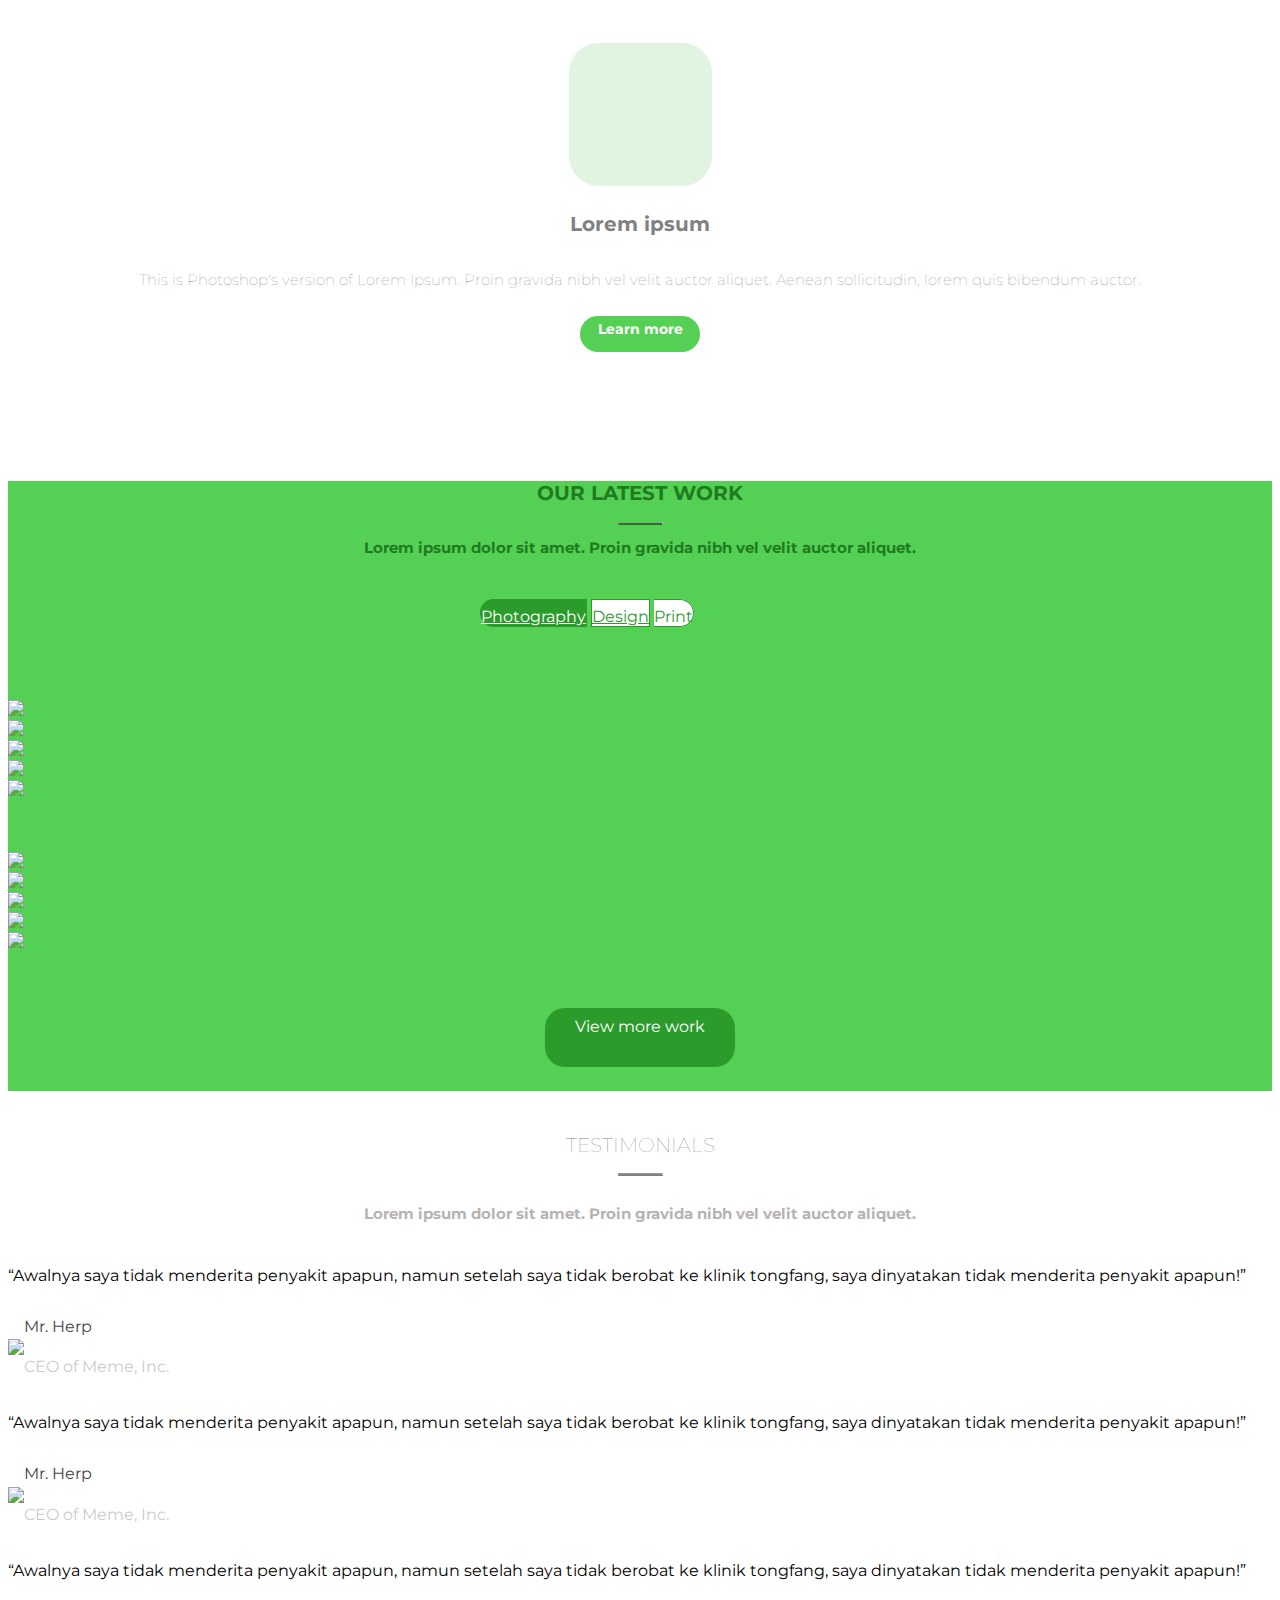
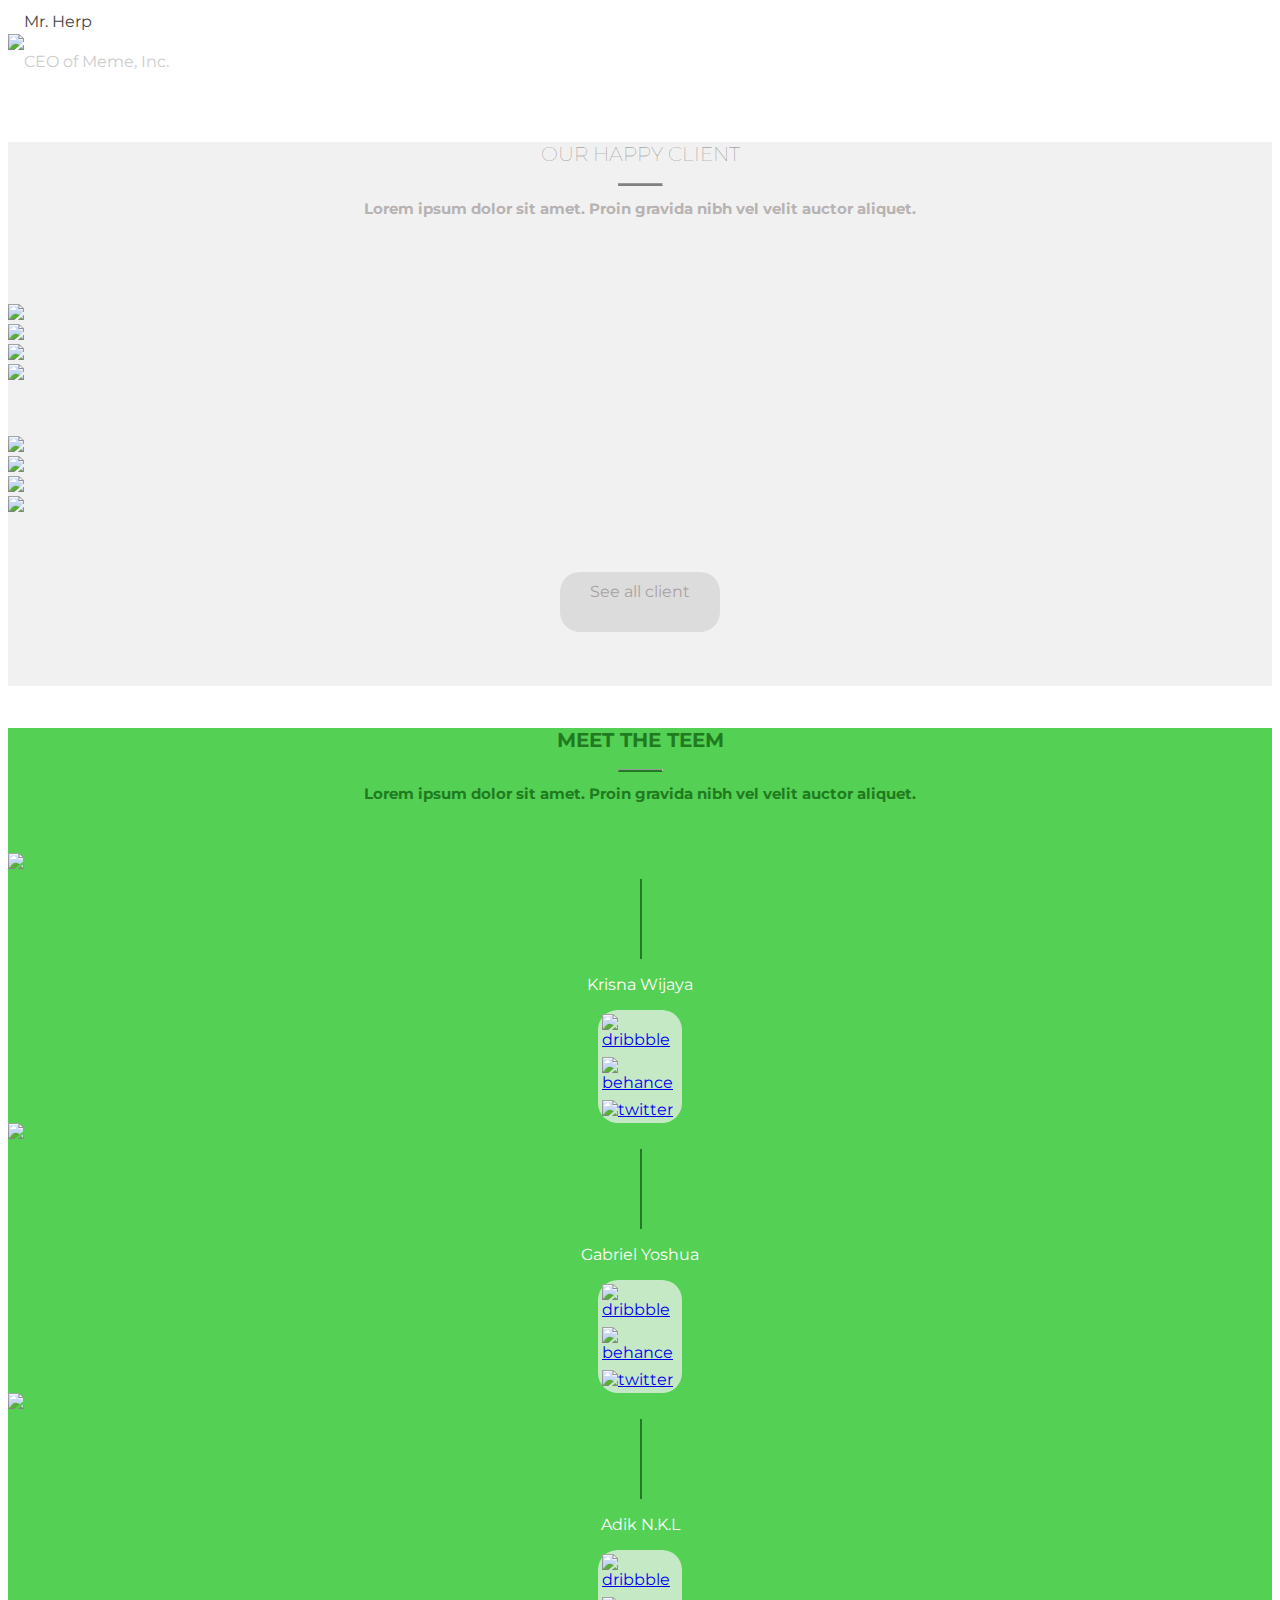
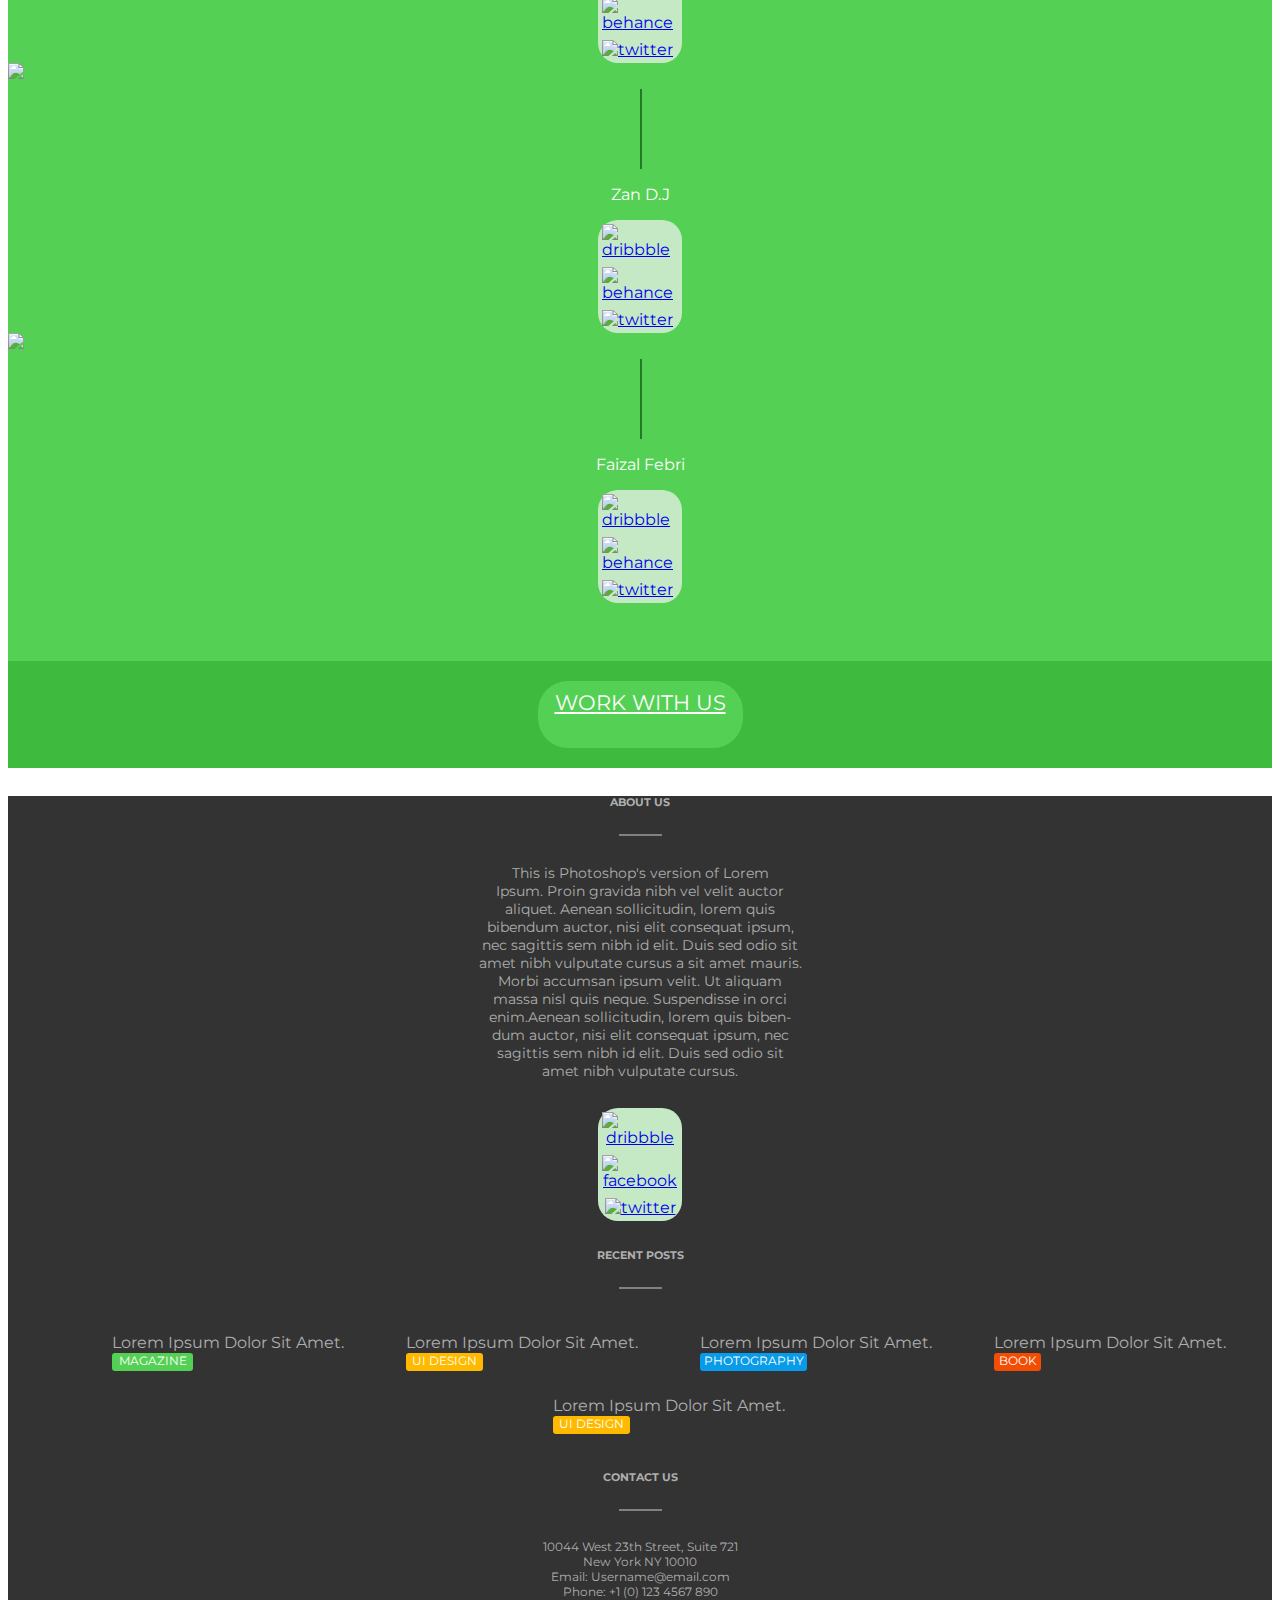
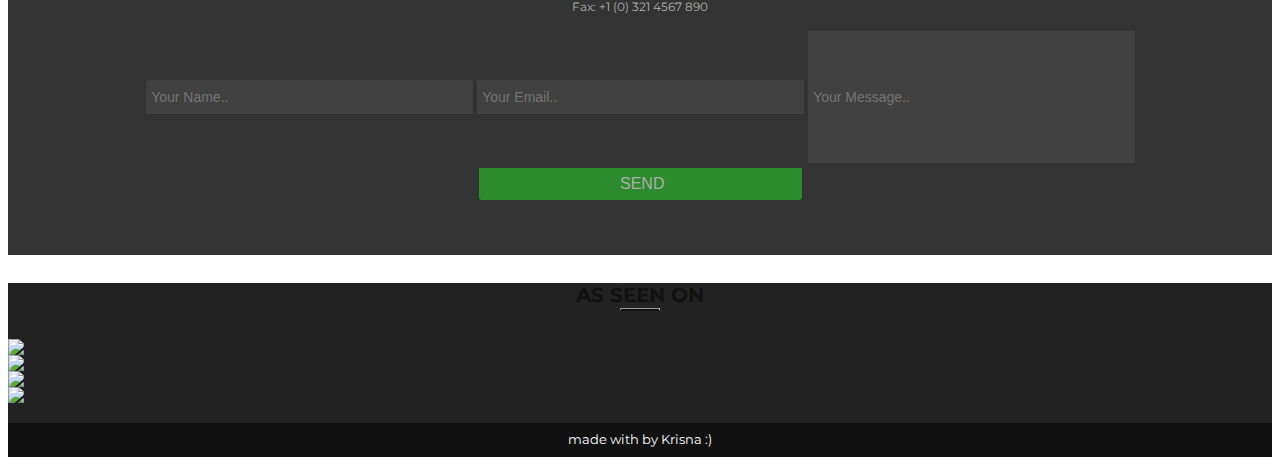
==== commit dce7bb83: "Se le hicieron unos efectos a los botones" ====
--- a/ResposiveDesign/index.html
+++ b/ResposiveDesign/index.html
@@ -26,8 +26,9 @@
       </ul>
     </nav>
     <div class="col-md-2 offset-md-6"><!-- offset-md-6 es para avisar que tiene una distancia de 6 columnas, funcion de bootstrap version 3. class="col-md-4"-->
-      <form action="#">
-        <input type="text" placeholder="Search..." class="buscador">
+      <form action="#" class="buscador">
+        <input type="text" placeholder="Search..." class="buscador1">
+        <i class="fa fa-search fa-md lupa" aria-hidden="true"></i>
       </form>
       </div>
     </div>
@@ -96,11 +97,11 @@
           </div>
         </div>
           <div class="row padding">
-            <div class="col-md-4 offset-md-4">
+            <div class="col-md-4 offset-md-4" id="center">
               <nav class="nav nav-pills flex-column flex-sm-row">
-                <a class="flex-sm-fill text-sm-center nav-link active" href="#">Photography</a>
-                <a class="flex-sm-fill text-sm-center nav-link" href="#">Design</a>
-                <a class="flex-sm-fill text-sm-center nav-link1" href="#">Print</a>
+                <a id="photography" class="flex-sm-fill text-sm-center nav-link active" href="#">Photography</a>
+                <a id="design" class="flex-sm-fill text-sm-center nav-link" href="#">Design</a>
+                <a id="print" class="flex-sm-fill text-sm-center nav-link1" href="#">Print</a>
               </nav>
             </div>
           </div>
@@ -123,7 +124,7 @@
           <div id="center" class="padding"><a href="#" class="d-block centradito2">View more work <i class="fa fa-arrow-right fa-xs" aria-hidden="true"></i></a></div> 
       </div>
       <!--Parte 3 Section-->
-      <div class="container-fluid">
+      <div class="container-fluid" id="color_section3">
           <!--Texto de inicio-->
           <div class="row">
             <div class="col-md-8 offset-md-2">
@@ -132,7 +133,7 @@
               <h2 class="font-section2 " id="center"><p>Lorem ipsum dolor sit amet. Proin gravida nibh vel velit auctor aliquet.</p></h2>
             </div>
           </div>
-          <div class="row">
+          <div class="row padding1">
           <div class="testimonials col-sm-6 offset-sm-3">
             <div class="textslider">
               <p class="text-center">
@@ -185,7 +186,7 @@
               </div>
             </div>
             </div>
-          </div>
+      </div>
         <!--Parte 4 Section-->
       <div class="container-fluid color_section4">
           <!--Texto de inicio-->
@@ -197,20 +198,20 @@
             </div>
           </div>
           <!--Imágenes-->
-          <div class="row col-md-12 padding">
-              <article class="col-md-2 offset-md-2 logo"><img src="img/GOOGLE.jpg"></article>
-              <article class="col-md-2 logo"><img src="img/YAHOO.jpg"></article>
-              <article class="col-md-2 logo"><img src="img/MICROSOFT.jpg"></article>
-              <article class="col-md-2 logo"><img src="img/INTEL.jpg"></article>
-          </div>
-          <div class="row col-md-12 padding1">
-              <article class="col-md-2 offset-md-2 logo"><img src="img/QUALCOMM.jpg"></article>
-              <article class="col-md-2 logo"><img src="img/CISCO.jpg"></article>
-              <article class="col-md-2 logo"><img src="img/APPLE.jpg"></article>
-              <article class="col-md-2 logo"><img src="img/ASUS.jpg"></article>
+          <div class="row padding">
+              <article class="col-md-2 offset-md-2 logo"><a href="https://www.google.com.mx/"><img src="img/GOOGLE.jpg"></a></article>
+              <article class="col-md-2 logo"><a href="https://espanol.yahoo.com/"><img src="img/YAHOO.jpg"></a></article>
+              <article class="col-md-2 logo"><a href="https://www.microsoft.com/es-mx"><img src="img/MICROSOFT.jpg"></a></article>
+              <article class="col-md-2 logo"><a href="https://www.intel.la/content/www/xl/es/homepage.html"><img src="img/INTEL.jpg"></a></article>
+          </div>
+          <div class="row padding1">
+              <article class="col-md-2 offset-md-2 logo"><a href="https://www.qualcomm.com/"><img src="img/QUALCOMM.jpg"></a></article>
+              <article class="col-md-2 logo"><a href="https://www.cisco.com/c/es_mx/index.html?CCID=cc000727&DTID=pseggl000015&POSITION=SEM&COUNTRY_SITE=mx&CAMPAIGN=nbt-00&CREATIVE=MX_SEM_GEN_Pure-Brand_EM_B-Cisco_pseg&REFERRING_SITE=Google&KEYWORD=cisco&gclid=EAIaIQobChMIsPGUpri33gIVg7rACh2g3wY3EAAYASAAEgIQ-fD_BwE"><img src="img/CISCO.jpg"></a></article>
+              <article class="col-md-2 logo"><a href="https://www.apple.com/mx/?afid=p238%7CsLHHgzTlu-dc_mtid_1870765e38482_pcrid_263353352151_&cid=aos-mx-kwgo-brand--slid--product-"><img src="img/APPLE.jpg"></a></article>
+              <article class="col-md-2 logo"><a href="https://www.asus.com/mx/"><img src="img/ASUS.jpg"></a></article>
           </div>
           <!--Boton See all client-->
-          <div id="center" class="padding"><a href="#" class="d-block centradito3">See all client  <i class="fa fa-arrow-right fa-xs" aria-hidden="true"></i></a></div>
+          <div id="center" class="padding"><a href="#" class="d-block centradito3">See all client  <i class="fa fa-arrow-right fa-xs arrow" aria-hidden="true"></i></a></div>
       </div>
        <!--Parte 5 Section-->
       <div id="color_section" class="container-fluid">
@@ -224,28 +225,111 @@
           <!--Imágenes--><!--Redes donde los puedes encontrar-->
           <div class="row padding nosotros">
               <article class="col-md-2 offset-md-1"><img src="img/1.png" class="img_nosotros"><div class="line3"></div><p class="name">Krisna Wijaya</p>
-                  <div class="Fbotonpicture"><img class="botonpicture" src="img/bola1.png"><img class="botonpicture" src="img/bola2.png"><img class="botonpicture" src="img/bola3.png"></div>
+                  <div class="Fbotonpicture"><a href="https://dribbble.com/"><img title="dribbble" class="botonpicture" src="img/bola1.png"></a><a href="https://www.behance.net/"><img title="behance" class="botonpicture" src="img/bola2.png"></a><a href="https://twitter.com/?lang=es"><img title="twitter" class="botonpicture" src="img/bola3.png"></a></div>
               </article>
               <article class="col-md-2"><img src="img/2.png"  class="img_nosotros"><div class="line3"></div><p class="name">Gabriel Yoshua</p>
-                  <div class="Fbotonpicture"><img class="botonpicture" src="img/bola1.png"><img class="botonpicture" src="img/bola2.png"><img class="botonpicture" src="img/bola3.png"></div>
+                  <div class="Fbotonpicture"><a href="https://dribbble.com/"><img title="dribbble" class="botonpicture" src="img/bola1.png"></a><a href="https://www.behance.net/"><img title="behance" class="botonpicture" src="img/bola2.png"></a><a href="https://twitter.com/?lang=es"><img title="twitter" class="botonpicture" src="img/bola3.png"></a></div>
               </article>
               <article class="col-md-2"><img src="img/3.png" class="img_nosotros"><div class="line3"></div><p class="name">Adik N.K.L</p>
-                  <div class="Fbotonpicture"><img class="botonpicture" src="img/bola1.png"><img class="botonpicture" src="img/bola2.png"><img class="botonpicture" src="img/bola3.png"></div>
+                  <div class="Fbotonpicture"><a href="https://dribbble.com/"><img title="dribbble" class="botonpicture" src="img/bola1.png"></a><a href="https://www.behance.net/"><img title="behance" class="botonpicture" src="img/bola2.png"></a><a href="https://twitter.com/?lang=es"><img title="twitter" class="botonpicture" src="img/bola3.png"></a></div>
               </article>
               <article class="col-md-2"><img src="img/4.png" class="img_nosotros"><div class="line3"></div><p class="name">Zan D.J</p>
-                  <div class="Fbotonpicture"><img class="botonpicture" src="img/bola1.png"><img class="botonpicture" src="img/bola2.png"><img class="botonpicture" src="img/bola3.png"></div>
+                  <div class="Fbotonpicture"><a href="https://dribbble.com/"><img title="dribbble" class="botonpicture" src="img/bola1.png"></a><a href="https://www.behance.net/"><img title="behance" class="botonpicture" src="img/bola2.png"></a><a href="https://twitter.com/?lang=es"><img title="twitter" class="botonpicture" src="img/bola3.png"></a></div>
               </article>
               <article class="col-md-2"><img src="img/5.png" class="img_nosotros"><div class="line3"></div><p class="name">Faizal Febri</p>
-                  <div class="Fbotonpicture"><img class="botonpicture" src="img/bola1.png"><img class="botonpicture" src="img/bola2.png"><img class="botonpicture" src="img/bola3.png"></div>
-              </article>
-          </div>
-          <div class="padding2"></div>
-          </div>
+                  <div class="Fbotonpicture"><a href="https://dribbble.com/"><img title="dribbble" class="botonpicture" src="img/bola1.png"></a><a href="https://www.behance.net/"><img title="behance" class="botonpicture" src="img/bola2.png"></a><a href="https://twitter.com/?lang=es"><img title="twitter" class="botonpicture" src="img/bola3.png"></a></div>
+              </article>
+          </div>
+              <div class="padding2"></div>
+      </div>
+
+          <!--Parte Section -->
           <div id="color_section5" class="container-fluid">
-          <div class="row col-md-12" id="centradito">
-          <a href="#" class="d-block text-center">WORK WITH US</a>
-          </div>
-      </div>
+            <div class="row col-md-12" id="centradito">
+              <a href="#" class="d-block text-center">WORK WITH US</a>
+            </div>
+          </div>
+      <!--Parte 7 Section -->
+      <div class="container-fluid" id="color_section6">
+          <div class="row">
+              <div class="col-md-4 about_us">
+                  <h6 class="">ABOUT US</h6>
+                  <div class="line"></div>
+                  <p class="padding1 font">  This is Photoshop's version  of Lorem<br>Ipsum. Proin gravida nibh vel velit auctor<br> aliquet. Aenean sollicitudin, lorem quis<br>bibendum auctor, nisi elit consequat ipsum,<br>nec sagittis sem nibh id elit. Duis sed odio sit<br> amet nibh vulputate cursus a sit amet mauris.<br> Morbi accumsan ipsum velit. Ut aliquam<br> massa nisl quis neque. Suspendisse in orci<br> enim.Aenean sollicitudin, lorem quis biben-<br>dum auctor, nisi elit consequat ipsum, nec<br> sagittis sem nibh id elit. Duis sed odio sit<br> amet nibh vulputate cursus.</p>
+                  <div class="padding1"></div>
+                  <div class="Fbotonpicture"><a href="https://dribbble.com/"><img title="dribbble" class="botonpicture" src="img/bola1.png"></a><a href="https://www.facebook.com/"><img title="facebook" class="botonpicture" src="img/bola4.png"></a><a href="https://twitter.com/?lang=es"><img title="twitter" class="botonpicture" src="img/bola3.png"></a></div>
+              </div>
+              <div class="col-md-4 about_us">
+                  <h6 class="">RECENT POSTS</h6>
+                  <div class="line"></div>
+                  <article class="inline padding1">
+                    <div class="P1"></div>
+                    <div class="inline2"><p class="font1">Lorem Ipsum Dolor Sit Amet.</p><div class="magazine"><a href="http://www.magazinedigital.com/" class="magazine">MAGAZINE</a></div></div>
+                  </article>
+                  <article class="inline">
+                    <div class="P2"></div>
+                    <div class="inline2"><p class="font1">Lorem Ipsum Dolor Sit Amet.</p><div class="UI_design"><a href="https://www.wix.com/html5en/hiker-design?experiment_id=design%2Bwebs%5Ep%5E48580305700%5E1t1&gclid=EAIaIQobChMIlvjE14fE3gIVkJ6fCh1fEgQCEAAYASAAEgLO_vD_BwE&utm_campaign=600540144%5E10626226300&utm_medium=cpc&utm_source=google" class="UI_design">UI DESIGN</a></div></div>
+                  </article>
+                  <article class="inline">
+                    <div class="P3"></div>
+                    <div class="inline2"><p class="font1">Lorem Ipsum Dolor Sit Amet.</p><div class="photography"><a href="https://www.nationalgeographic.com/photography/" class="photography">PHOTOGRAPHY</a></div></div>
+                  </article>
+                  <article class="inline">
+                    <div class="P4"></div>
+                    <div class="inline2"><p class="font1">Lorem Ipsum Dolor Sit Amet.</p><div class="book"><a href="https://books.google.es/" class="book">BOOK</a></div></div>
+                  </article>
+                  <article class="inline">
+                    <div class="P5"></div>
+                    <div class="inline2"><p class="font1">Lorem Ipsum Dolor Sit Amet.</p><div class="UI_design"><a href="https://www.wix.com/html5en/hiker-design?experiment_id=design%2Bwebs%5Ep%5E48580305700%5E1t1&gclid=EAIaIQobChMIlvjE14fE3gIVkJ6fCh1fEgQCEAAYASAAEgLO_vD_BwE&utm_campaign=600540144%5E10626226300&utm_medium=cpc&utm_source=google" class="UI_design">UI DESIGN</a></div></div>
+                  </article>
+              </div>
+              <div class="col-md-4 about_us">
+                  <h6 class="">CONTACT US</h6>
+                  <div class="line"></div> 
+                  <p class="padding1 data">10044 West 23th Street, Suite 721<br>New York NY 10010<br>Email: Username@email.com<br>Phone: +1 (0) 123 4567 890<br> 
+                        Fax: +1 (0) 321 4567 890</p>
+                  <form action="#">
+                      <input type="text" placeholder=" Your Name.." class="form">
+                      <input type="email" placeholder=" Your Email.." class="form1">
+                      <input type="text" placeholder=" Your Message.." class="form3">
+                      <input type="submit" value=" SEND" class="form2">
+                  </form>
+              </div>
+          </div>
+      </div>
+      <!--Parte 7 Section -->
+      <div class="container-fluid" id="color_section7">
+          <div class="row">
+            <div class="col-md-8 offset-md-2">
+              <h2 class="font7 padding1" id="center">AS SEEN ON</h2>
+              <hr class="line7">
+            </div>
+          </div>
+          <div class="row padding1">
+              <div class="col-md-2 offset-md-1">
+                <img class="img_nosotros" src="img/cnn.jpg">
+              </div>
+              <div class="col-md-2">
+                <img class="img_nosotros" src="img/te.jpg">
+              </div>
+              <div class="col-md-2">
+                <img class="img_nosotros" src="img/bbc.jpg">
+              </div>
+              <div class="col-md-4">
+                <img class="img_nosotros" src="img/TNYT.jpg">
+              </div>
+          </div>
+      </div>
+      <!--Footer -->
+        <footer>
+          <div class="row">
+            <div class="col-md-8 offset-md-2" id="center">
+                <p>made with <i class="fa fa-heart fa-xs" aria-hidden="true"></i>  by Krisna :) </p>
+                
+             </div>
+          </div>
+        </footer>
+
       <!-- Codigo JS Poner la llamada a la libreria antes $alias $(selector).evento(function);-->
           <script src="https://ajax.googleapis.com/ajax/libs/jquery/3.3.1/jquery.min.js"></script>
           <script src="js/slick/slick.min.js"></script>
--- a/ResposiveDesign/estilo.css
+++ b/ResposiveDesign/estilo.css
@@ -52,11 +52,22 @@
 	border: none;/*quitar el border*/
 	border-radius: 15px; /* para hacerlo mas circular en las puntas*/
 	height: 27px;
-	padding: 7px 14px;/* 7px es e;l top y el 14 es derecha izq*/
+	padding: 3px 7px;/* 3px es el top y el 7 es derecha izq*/
 	font-size: 16px;
 	color: #111111;/*color dentro del buscador*/
     width: 100%;
     margin-top: 5px;
+}
+.buscador1{
+	background: rgba(217,216,216, 0);/*rgba es para transparencia*/
+	border: none;/*quitar el border*/
+	height: 100%;
+	font-size: 16px;
+	color: #111111;/*color dentro del buscador*/
+    width: 88%;
+}
+.lupa{
+	color: #555;
 }
 #center-header{
 	height: 560px; /* si tiene un border tengo que respetarle el tamño y restarle el tamaño del padding al; header*/
@@ -66,6 +77,7 @@
 	justify-content: center;
 	align-items: center;
 	flex-direction: column;
+	text-decoration: none;
 }
 #centradito h1{
 	color: #fff;
@@ -100,15 +112,35 @@
 	height: 41px;
 	border-radius: 20px;
 	margin-top: 6px;
-	padding: 6px 0;
+	padding: 9px 0;
 	font-weight: normal;
 	font-size: 16px;
 	transition: 0.5s ease all;	
+ }
+.centradito2:hover{
+ 	text-decoration: none;
+	background: #f34d04;
+	transform: scale(1.05);
+	color: #fff;
+	text-decoration: none;
  }
  .centradito3{
  	background: #dddcdc;
 	color: #a9a2a2;
 	margin-bottom: 30px;
+	padding-top: 10px;
+	text-decoration: none;
+	width: 160px;
+ }
+ .centradito3:hover{
+ 	text-decoration: none;
+	background: #828181;
+	transform: scale(1.05);
+	color: #fff;
+	text-decoration: none;
+ }
+ .arrow{
+ 	align-items: right;
  }
 #centradito1{
 	background: #2b9b2b;
@@ -128,10 +160,6 @@
 	background: #f34d04;
 	transform: scale(1.05);
 }
-/*#scrollcentradito{
-	display: flex;
-	justify-content: center;		
-}*/
 #scrollcentradito a{
 	background: rgba(217,216,216, 0.85);/*rgba es para transparencia*/
 	border: none;/*quitar el border*/
@@ -141,11 +169,13 @@
 	text-align: center;
 	border-radius: 20px;
 	font-size: 15px;
-
+	padding: 1px 0px;
+	transition: 0.10s ease all;
 }
 #scrollcentradito a:hover{
 	text-decoration: none;
-	color: #fff;
+	background: rgba(168,165,165, 0.85);/*rgba es para transparencia*/
+	transform: scale(1.05);
 }
 #center-section{
 	display: flex;
@@ -163,7 +193,7 @@
 	justify-content: center;
 	width: 43px;
 	border-bottom:  2px  solid #828181;
-	float: center;
+	margin: auto;
 }
 .font-section2{
 	font-size: 15px;
@@ -223,7 +253,9 @@
 	margin-bottom: 72px;
 }
 #learnmore:hover{
-	color: #828181;
+	text-decoration: none;
+	background: #f34d04;
+	transform: scale(1.05);
 }
 #center{
 	display: flex;
@@ -244,6 +276,11 @@
 	border-bottom:  2px  solid #207b20;
 	margin-top: 12px;
 }
+.line7{
+	border-bottom:  2px  solid #111111;
+	width: 38px;
+	margin: auto;
+}
 .font-section3, .font-section4{
 	font-size: 15px;
 	color: #207b20;
@@ -253,24 +290,25 @@
 .font-section4{
 	color: black;
 }
+.nav{
+	width: 320px;
+}
 .nav-pills .nav-link.active, .nav-pills .show>.nav-link {
     color: #fff;
     background-color: #2b9b2b;
-    width: 110px;
-    height: 33px;
     border-top-left-radius: 20px;
     border-bottom-left-radius: 20px;
+    padding-top: 7px;
  }
  .nav-pills .nav-link, .nav-pills .show>.nav-link {
     color: #2b9b2b;
     background-color: #fff;
-    width: 68px;
     height: 33px;
     border-radius: 0px;
     border-right: 1px solid;
+    padding-top: 7px;
  }
  .nav-link1{
- 	width: 48px;
  	color: #2b9b2b;
  	background-color: #fff;
  	text-decoration: none;
@@ -278,6 +316,42 @@
  	border-top-right-radius: 20px;
     border-bottom-right-radius: 20px;
 }
+#photography{
+	width: 60px;
+	border-top: 1px solid #2b9b2b;
+	border-bottom: 1px solid #2b9b2b;
+	border-left: 1px solid #2b9b2b;
+	border-right: 1px solid #2b9b2b;
+}
+#photography:hover{
+	text-decoration: none;
+	color: black;
+	transform: scale(1.05);
+}
+#design{
+	width: 10px;
+	border-top: 1px solid #2b9b2b;
+	border-bottom: 1px solid #2b9b2b;
+	border-left: 1px solid #2b9b2b;
+	border-right: 1px solid #2b9b2b;
+}
+#design:hover{
+	text-decoration: none;
+	color: black;
+	transform: scale(1.05);
+}
+#print{
+	width: 5px;
+	border-top: 1px solid #2b9b2b;
+	border-bottom: 1px solid #2b9b2b;
+	border-right: 1px solid #2b9b2b;
+}
+#print:hover{
+	text-decoration: none;
+	color: black;
+	border-left: 1px solid #2b9b2b;
+	transform: scale(1.05);
+}
  .padding{
  	margin-top: 50px;
  	padding-bottom: 24px;
@@ -342,8 +416,14 @@
 	background-color: #3eba3e;
 	padding-top: 20px;
 	padding-bottom: 20px;
-}
-
+	padding-left: 0px;
+	padding-right: 0px;
+}
+#color_section3{
+	background-color: #fff;
+	padding-left: 0px;
+	padding-right: 0px;
+}
 .autor_testimonial{
 	display: flex;
 	align-items: center;
@@ -366,6 +446,149 @@
 .img_nosotros{
 	display: block;
 	margin: auto;
+}
+#color_section6{
+	background-color: #333333;
+	padding-right: 0px;
+	padding-left: 0px;
+	padding: auto;
+	color: #aeaeae;
+	text-align: center;
+	padding-bottom: 55px;
+}
+.about_us{
+	display: block;
+	margin-top: 28px;
+}
+.P1, .P2, .P3, .P4, .P5{
+	background:url("img/P1.jpg");
+	height: 52px;
+	width: 51px;
+	background-repeat: no-repeat;
+	border-radius: 5px;
+	margin-bottom: 11px;
+}
+.P2{
+	background:url("img/P2.jpg");
+}
+.P3{
+	background:url("img/P3.jpg");
+}
+.P4{
+	background:url("img/P4.jpg");
+}
+.P5{
+	background:url("img/P5.jpg");
+}
+.magazine, .UI_design, .photography, .book{
+	background-color: #54d154;
+	color: #fff;
+	width: 81px;
+	height: 18px;
+	font-size: 12px;
+	border-radius: 3px;
+	text-decoration: none;
+}
+.UI_design{
+	background-color: #ffba00;
+	width: 77px;
+}
+.photography{
+	background-color: #089be9;
+	width: 107px;
+}
+.book{
+	background-color: #f34d04;
+	width: 47px;
+}
+.UI_design:hover{
+	text-decoration: none;
+	transform: scale(1.05);
+	color: black;
+}
+.photography:hover{
+	text-decoration: none;
+	transform: scale(1.05);
+	color: black;
+}
+.magazine:hover{
+	text-decoration: none;
+	transform: scale(1.05);
+	color: black;
+}
+.book:hover{
+	text-decoration: none;
+	transform: scale(1.05);
+	color: black;
+}
+.inline{
+	display: inline-flex;
+}
+.inline2{
+	display: inline-block;
+	margin-left: 7px;
+	margin-top: none;
+}
+.data{
+	font-size: 12px;
+}
+.form, .form1, .form2, .form3{
+	background: rgba(68,68,68, 0.85);/*rgba es para transparencia*/
+	border: none;/*quitar el border*/
+	border-top-right-radius: 3px; /* para hacerlo mas circular en las puntas*/
+	border-top-left-radius: 3px;
+	height: 32px;
+	font-size: 14px;
+	color: #aeaeae;/*color dentro del buscador*/
+    width: 323px;
+    margin-top: 5px;
+}
+.form1, .form2, .form3{
+	border-top-right-radius: 0px; /* para hacerlo mas circular en las puntas*/
+	border-top-left-radius: 0px;
+}
+.form3{
+	height: 130px;
+}
+.form2{
+	background: rgba(43,155,43, 0.85);/*rgba es para transparencia*/
+	border-bottom-right-radius: 3px; /* para hacerlo mas circular en las puntas*/
+	border-bottom-left-radius: 3px;
+	font-size: 16px;
+}
+.form2:hover{
+	background: #f34d04;
+}
+.font, .font7, .font1{
+	font-size: 14px;
+	margin-bottom: 1px;
+}
+.font1{
+	font-size: 16px;
+}
+
+#color_section7{
+	display: block;
+	margin: auto;
+	background-color: #222222;
+	color: #111;
+	font-size: 10px;
+	padding-bottom: 20px;
+}
+.font7{
+	font-size: 20px;
+}
+footer{
+	background-color: #111;
+	color: #fff;
+	height: 34px;
+	font-size: 13px;	    
+}
+footer p{
+	margin-top: 8px;
+}
+.alinear{
+	display: inline-block;
 }
 /* Investigar como añadir fuentes con google fonts
 en el head agrego: 
